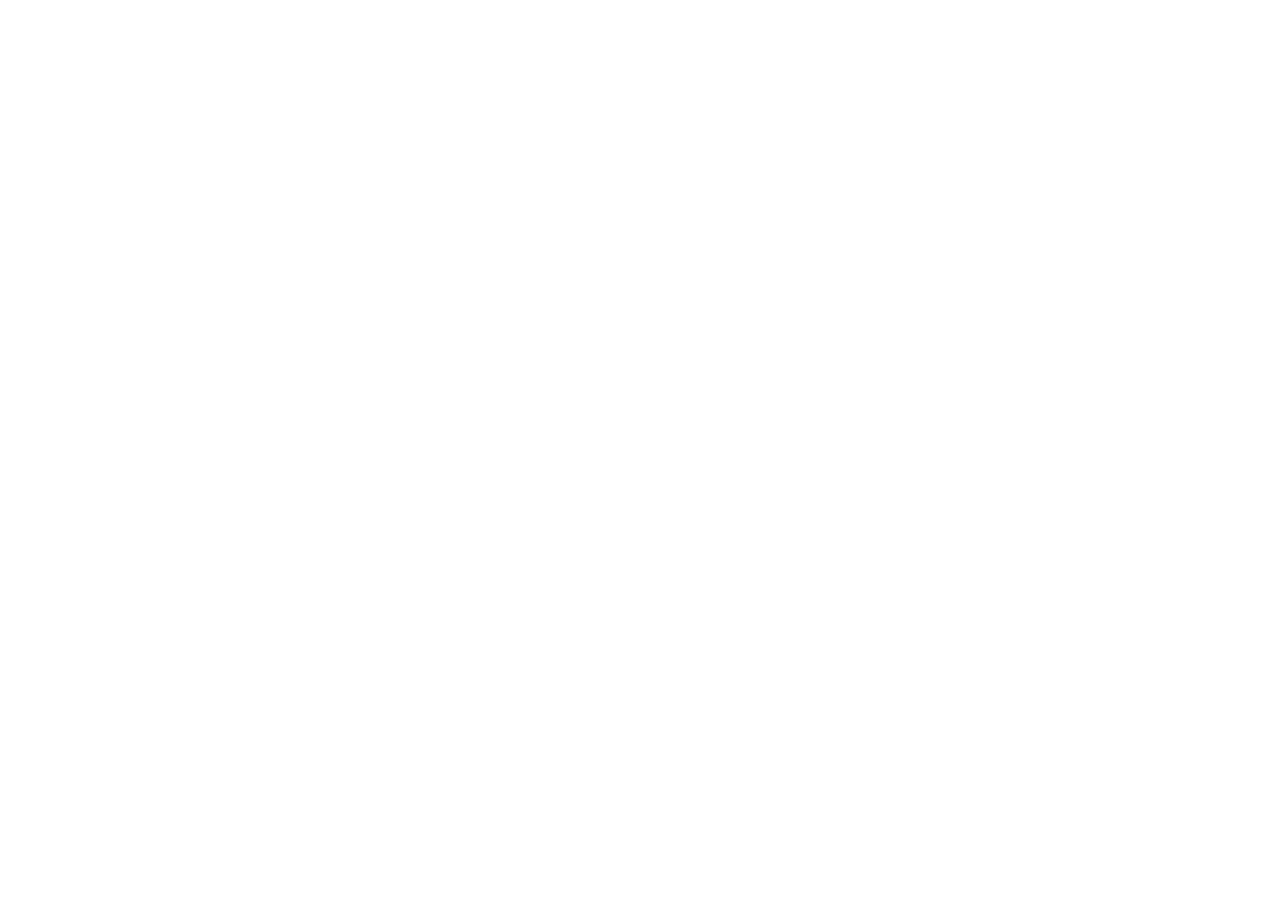
==== positiveweb.html @ a299c7e7 "some new" ====
<!DOCTYPE html>
<html lang="en">
<head>
    <meta charset="UTF-8">
    <meta http-equiv="X-UA-Compatible" content="IE=edge">
    <meta name="viewport" content="width=device-width, initial-scale=1.0">
    <title>Positive Web</title>
    <link rel="stylesheet" href="./styles.css">
</head>
<body>
    
</body>
</html>
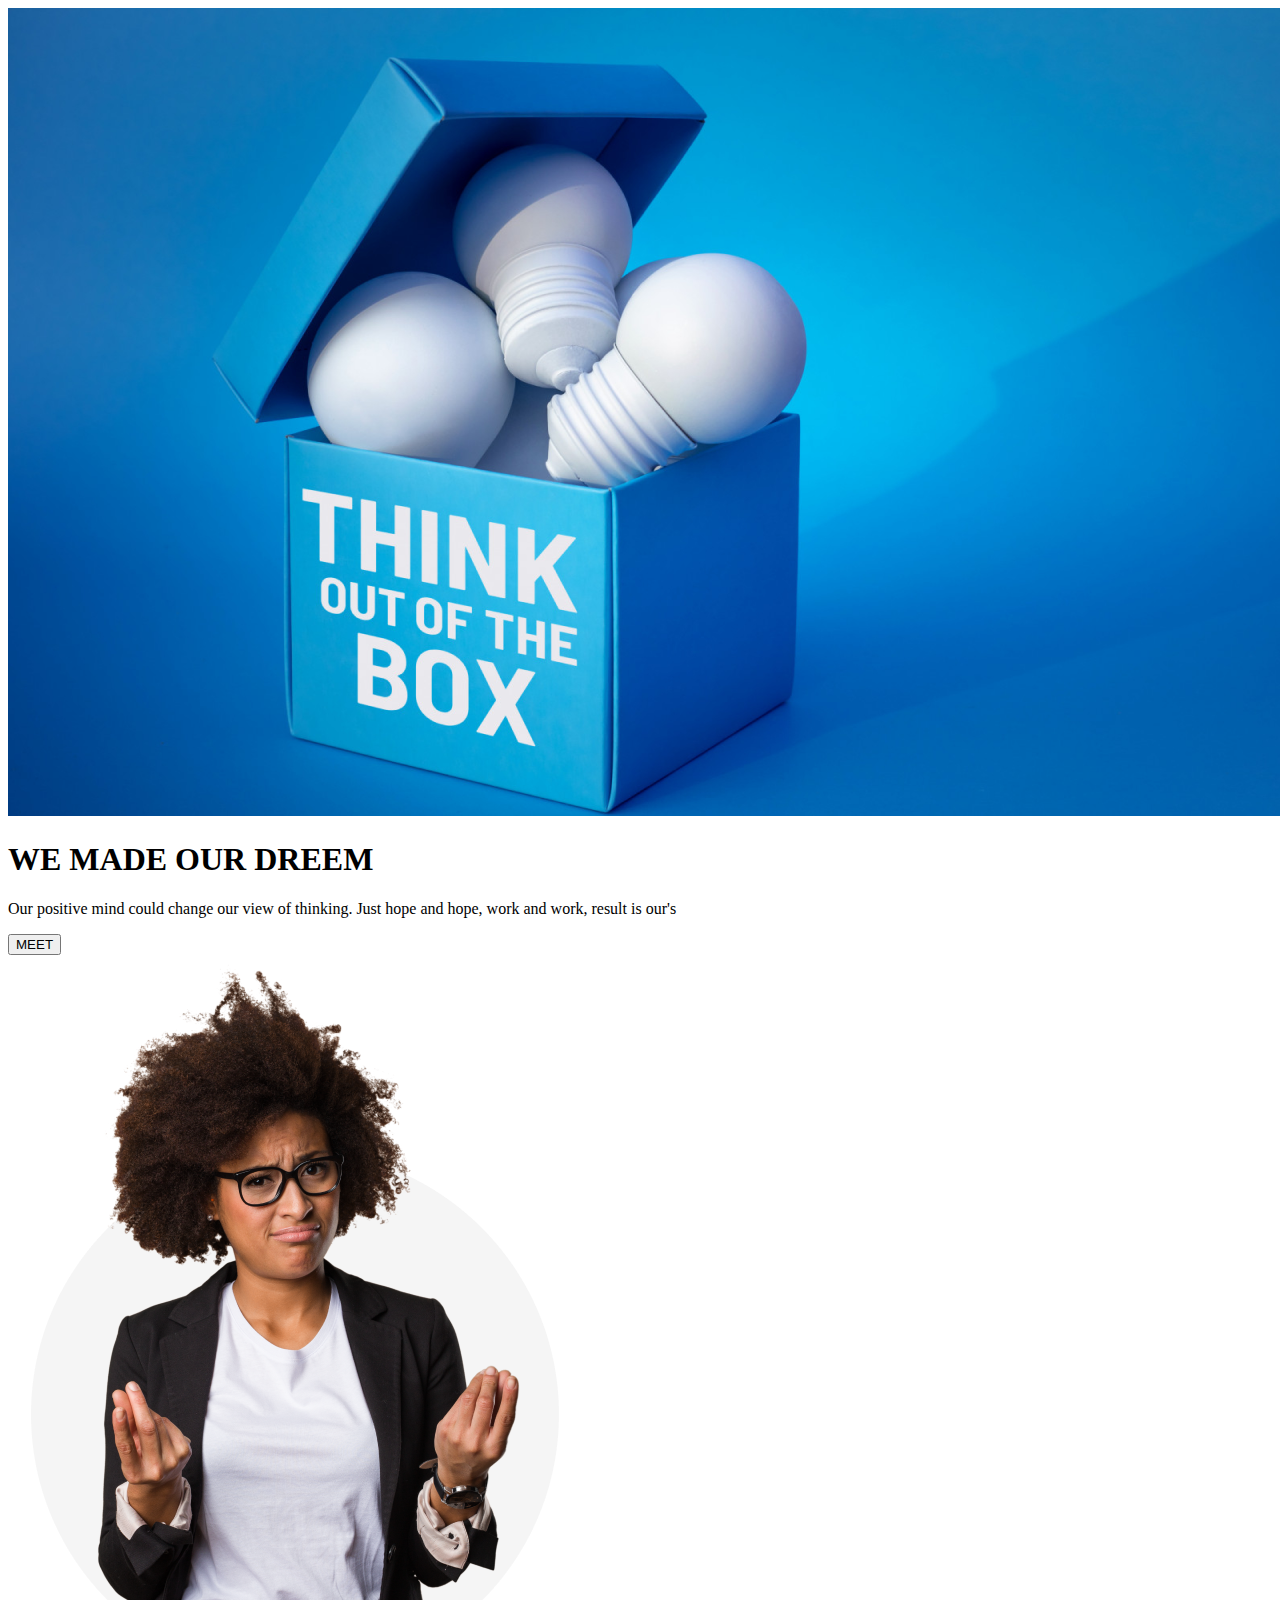
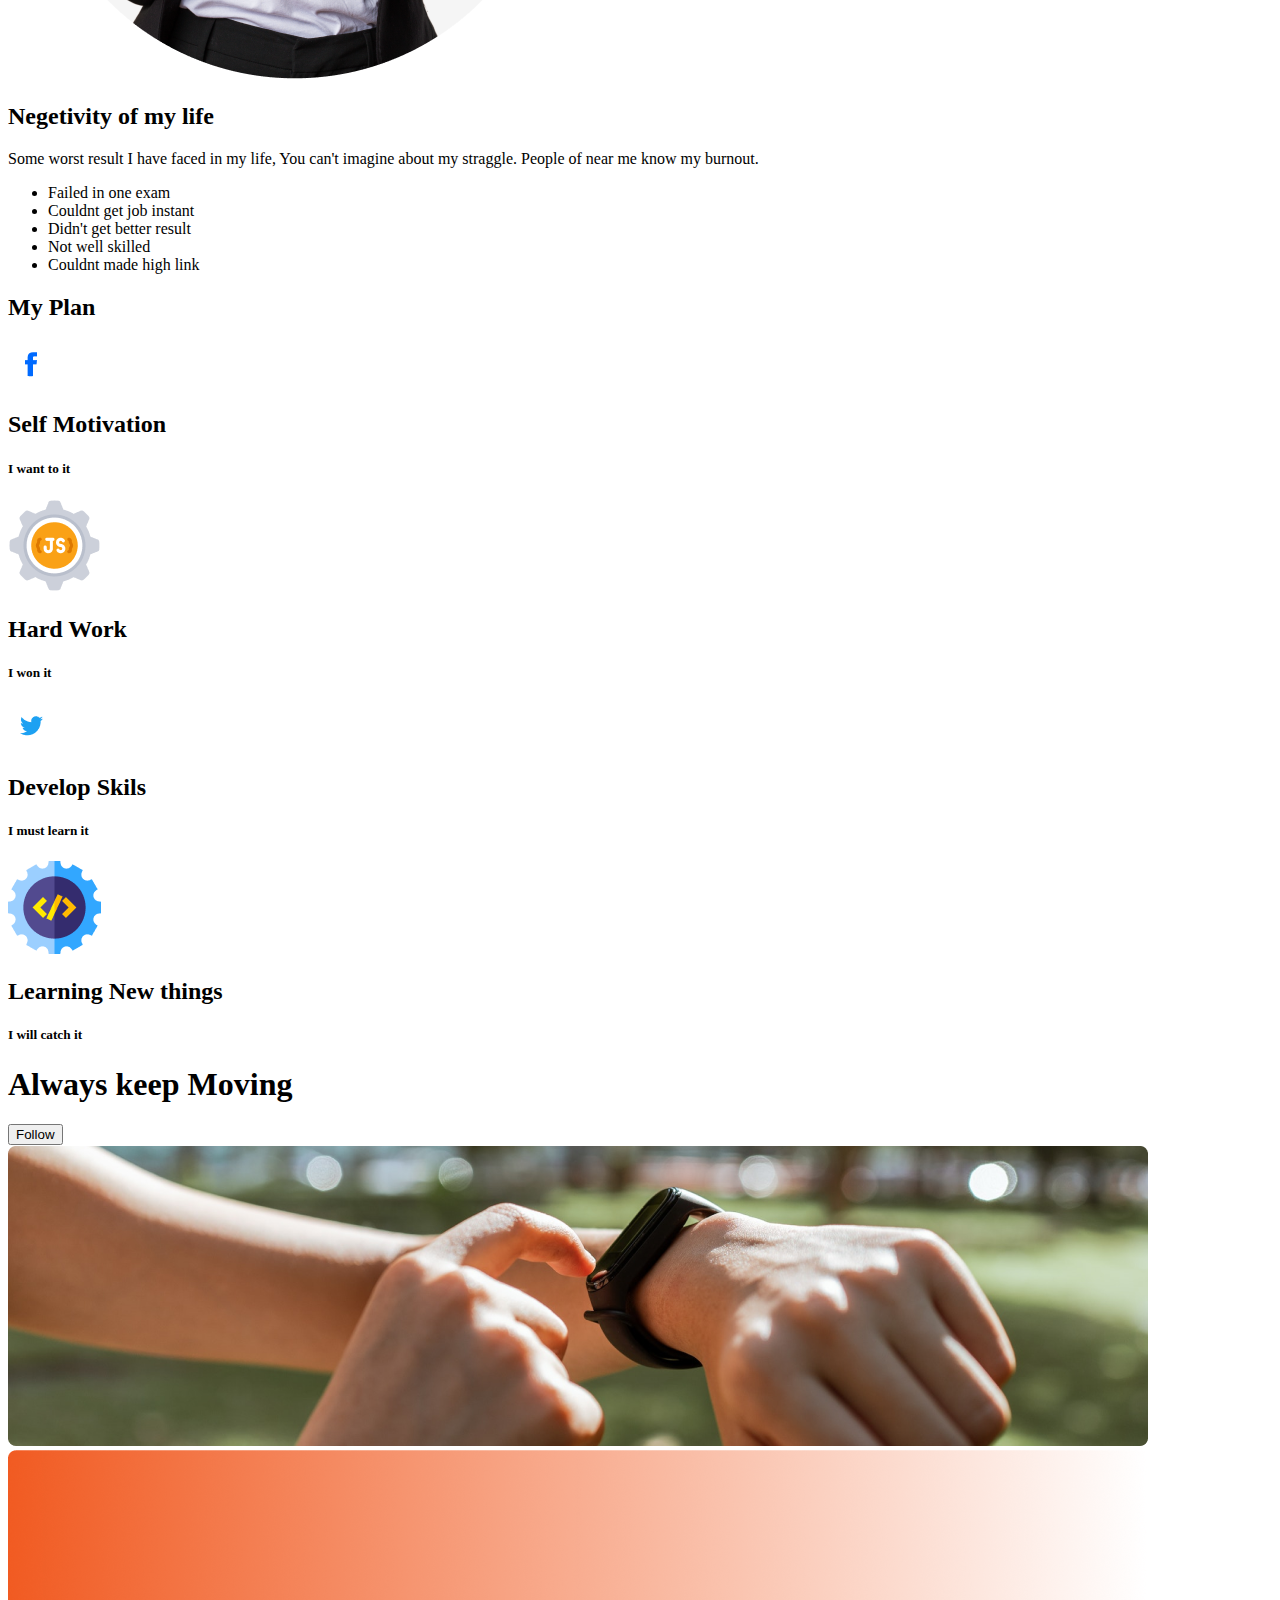
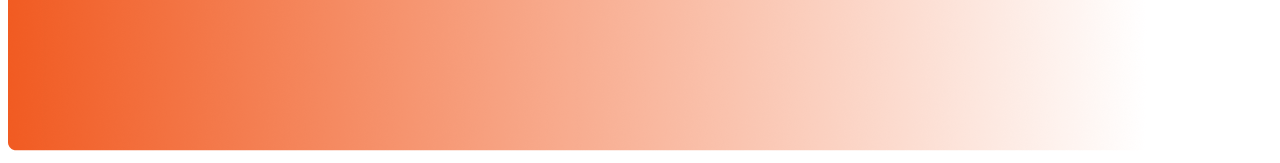
==== commit 3d774c45: "add data" ====
--- a/positiveweb.html
+++ b/positiveweb.html
@@ -8,6 +8,68 @@
     <link rel="stylesheet" href="./styles.css">
 </head>
 <body>
+    <header>
+        <section>
+            <div>
+                <img class="background-image" src="/images/banner/banner3.png" alt="">
+                <h1 class="firts-line">WE MADE OUR DREEM</h1>
+                <p class="first-dis">Our positive mind could change our view of thinking. Just hope and hope, work and work, result is our's</p>
+                <button class="opening-button">MEET</button>
+            </div>
+            
+                </section>
+    </header>
+  
+<section>
+    <div>
+        <img src="/images/person.png" alt="">
+        <h2 class="second-line">Negetivity of my life</h2>
+        <p class="second-dis">Some worst result I have faced in my life, You can't imagine about my straggle. People of near me know my burnout.</p>
+        <ul>
+            <li>Failed in one exam</li>
+            <li>Couldnt get job instant</li>
+            <li>Didn't get better result</li>
+            <li>Not well skilled</li>
+            <li>Couldnt made high link</li>
+        </ul>
+    </div>
+</section>
+<section class="middle">
+    <div >
+        <div>
+            <h2>My Plan</h2>
+        </div>
+        <div>
+            <img src="/images/icons/fb.png" alt="">
+            <h2>Self Motivation</h2>
+            <h5>I want to it</h5>
+        </div>
+        <div>
+            <img src="/images/icons/js.png" alt="">
+            <h2>Hard Work</h2>
+            <h5>I won it</h5>
+        </div>
+        <div>
+            <img src="/images/icons/twitter.png" alt="">
+            <h2>Develop Skils</h2>
+            <h5>I must learn it</h5>
+        </div>
+        <div>
+            <img src="/images/icons/web.png" alt="">
+            <h2>Learning New things</h2>
+            <h5>I will catch it</h5>
+            </div>
+        </div>
+   
+</section>
+<section>
+    <h1>Always keep Moving</h1>
+    <button>Follow</button>
+    <div>
+        <img  src="/images/watch.png" alt="">
+        <img src="/images/gradient2.png" alt="">
+    </div>
     
+</section>
 </body>
 </html>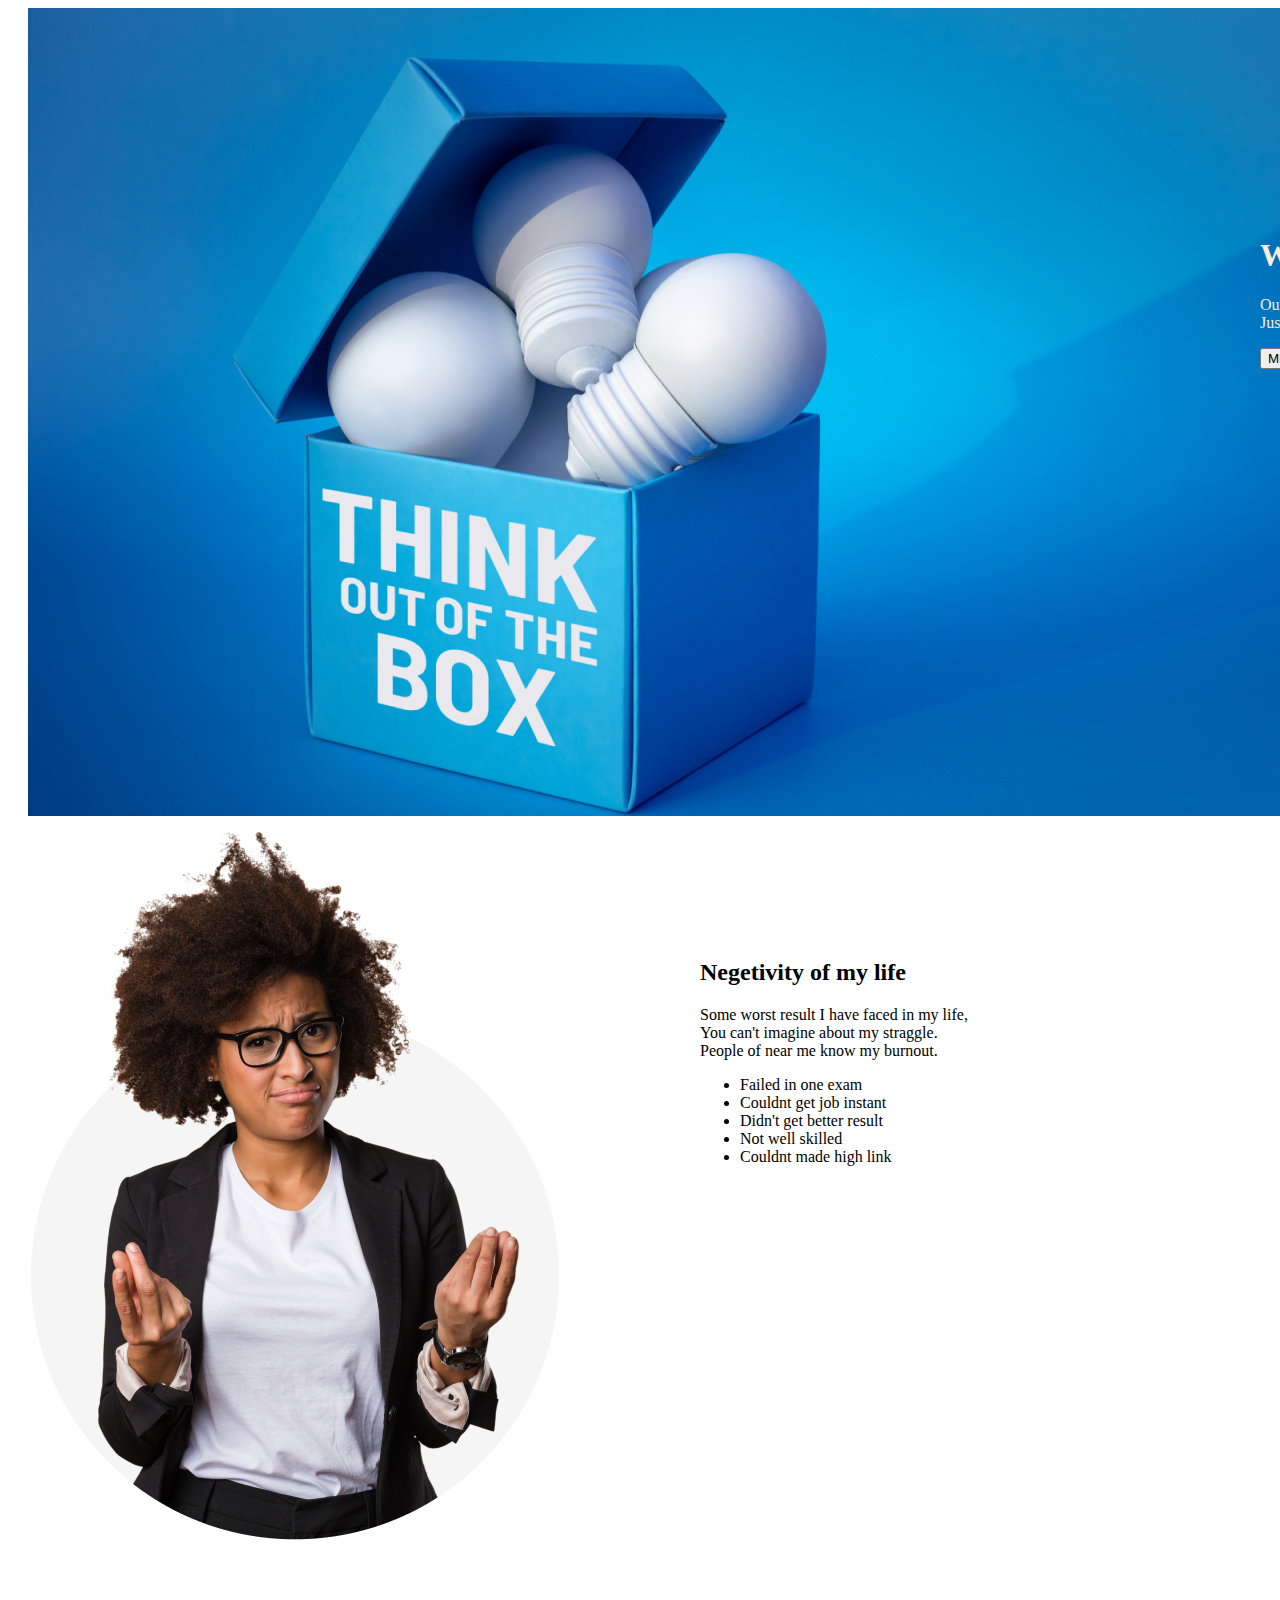
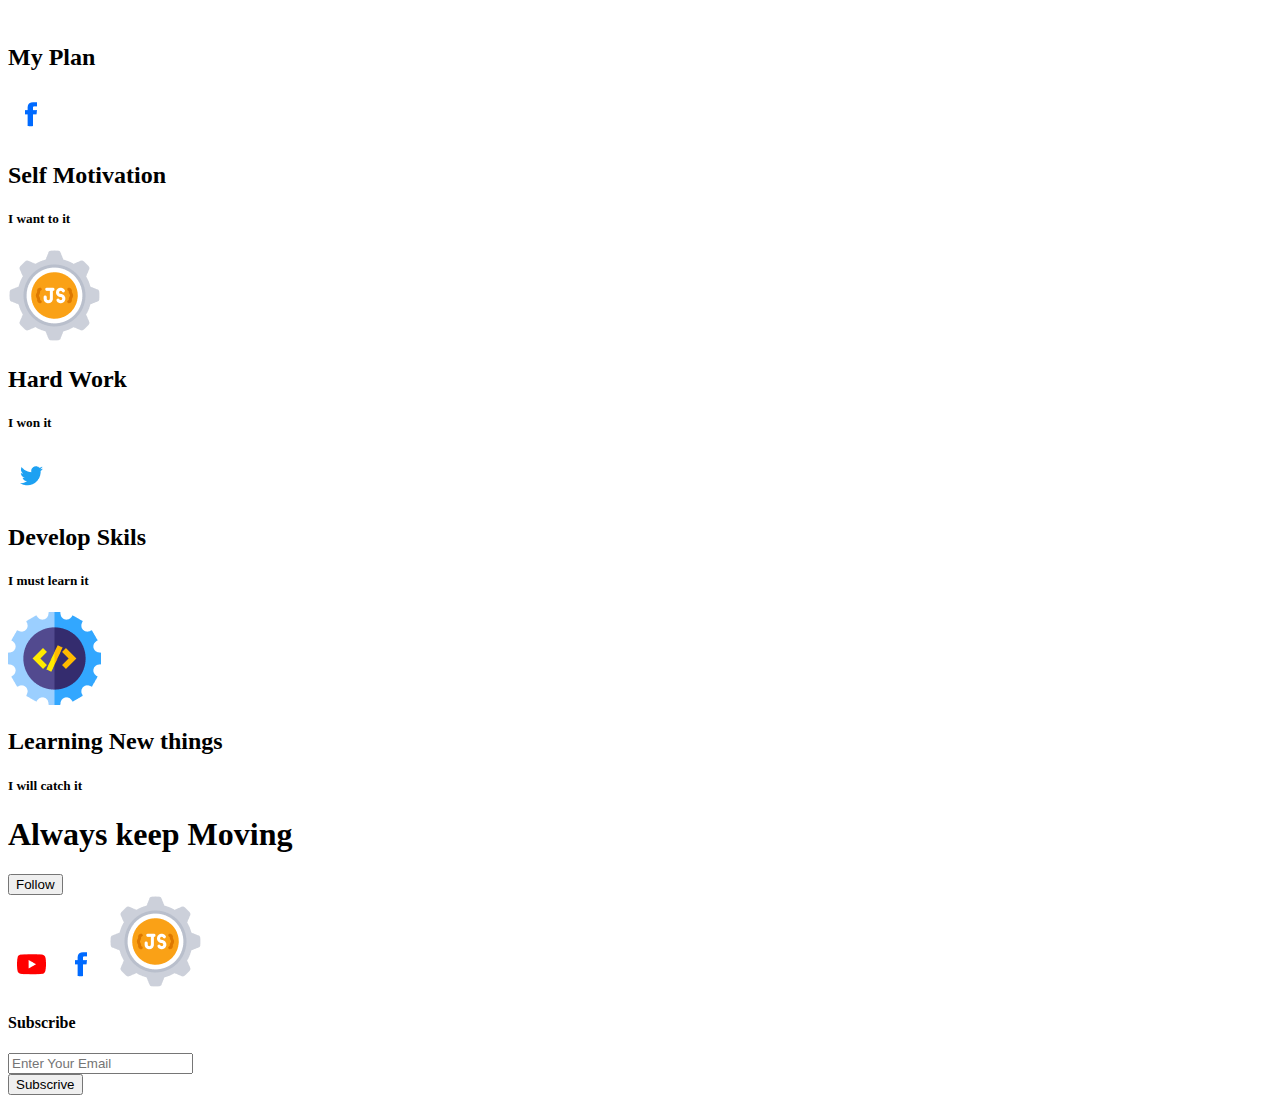
==== commit 24078d85: "image edited" ====
--- a/positiveweb.html
+++ b/positiveweb.html
@@ -1,5 +1,6 @@
 <!DOCTYPE html>
 <html lang="en">
+
 <head>
     <meta charset="UTF-8">
     <meta http-equiv="X-UA-Compatible" content="IE=edge">
@@ -7,69 +8,94 @@
     <title>Positive Web</title>
     <link rel="stylesheet" href="./styles.css">
 </head>
+
 <body>
     <header>
         <section>
+            
+            </d>
+                <div class="first-content"><h1 class="firts-line">WE MADE OUR DREEM</h1>
+                    <p class="first-dis">Our positive mind could change our view of thinking.<br> Just hope and hope, work and
+                        work, result is our's</p>
+                    <button class="opening-button">MEET</button></div>
+                    <div class="b-image">
+                        <img  src="/images/banner/banner3.png" alt="">
+                
+            </div>
+
+        </section>
+    </header>
+
+    <section><div class="second-image"><img src="/images/person.png" alt=""></div>
+        <div class="mid-content">
+            
+            <h2>Negetivity of my life</h2>
+            <p class="second-dis">Some worst result I have faced in my life,<br> You can't imagine about my straggle. <br>People
+                of near me know my burnout.</p>
+                
+            
+            <ul>
+                <li>Failed in one exam</li>
+                <li>Couldnt get job instant</li>
+                <li>Didn't get better result</li>
+                <li>Not well skilled</li>
+                <li>Couldnt made high link</li>
+            </ul>
+          
+        </div>
+    </section>
+    <section class="middle">
+        <div>
             <div>
-                <img class="background-image" src="/images/banner/banner3.png" alt="">
-                <h1 class="firts-line">WE MADE OUR DREEM</h1>
-                <p class="first-dis">Our positive mind could change our view of thinking. Just hope and hope, work and work, result is our's</p>
-                <button class="opening-button">MEET</button>
+                <h2>My Plan</h2>
             </div>
-            
-                </section>
-    </header>
-  
-<section>
-    <div>
-        <img src="/images/person.png" alt="">
-        <h2 class="second-line">Negetivity of my life</h2>
-        <p class="second-dis">Some worst result I have faced in my life, You can't imagine about my straggle. People of near me know my burnout.</p>
-        <ul>
-            <li>Failed in one exam</li>
-            <li>Couldnt get job instant</li>
-            <li>Didn't get better result</li>
-            <li>Not well skilled</li>
-            <li>Couldnt made high link</li>
-        </ul>
-    </div>
-</section>
-<section class="middle">
-    <div >
+            <div>
+                <img src="/images/icons/fb.png" alt="">
+                <h2>Self Motivation</h2>
+                <h5>I want to it</h5>
+            </div>
+            <div>
+                <img src="/images/icons/js.png" alt="">
+                <h2>Hard Work</h2>
+                <h5>I won it</h5>
+            </div>
+            <div>
+                <img src="/images/icons/twitter.png" alt="">
+                <h2>Develop Skils</h2>
+                <h5>I must learn it</h5>
+            </div>
+            <div>
+                <img src="/images/icons/web.png" alt="">
+                <h2>Learning New things</h2>
+                <h5>I will catch it</h5>
+            </div>
+        </div>
+
+    </section>
+    <section>
+        <h1>Always keep Moving</h1>
+        <button>Follow</button>
         <div>
-            <h2>My Plan</h2>
+            <img src="/images/icons/youtube.png" alt="">
+            <img src="/images/icons/fb.png" alt=">
+        </div>
+
+    </section>
+    <footer>
+        <section>
+        <div>
+            <h3>ADDRESS</h3>
+            <p>3rd floor, sk mujib road, chattogram, Bangladesh.</p>
+            <img src=" /images/icons/youtube.png" alt="">
+            <img src="/images/icons/js.png" alt="">
         </div>
         <div>
-            <img src="/images/icons/fb.png" alt="">
-            <h2>Self Motivation</h2>
-            <h5>I want to it</h5>
+            <h4>Subscribe</h4>
+            <input type="email" placeholder="Enter Your Email"><br>
+            <button> Subscrive</button>
         </div>
-        <div>
-            <img src="/images/icons/js.png" alt="">
-            <h2>Hard Work</h2>
-            <h5>I won it</h5>
-        </div>
-        <div>
-            <img src="/images/icons/twitter.png" alt="">
-            <h2>Develop Skils</h2>
-            <h5>I must learn it</h5>
-        </div>
-        <div>
-            <img src="/images/icons/web.png" alt="">
-            <h2>Learning New things</h2>
-            <h5>I will catch it</h5>
-            </div>
-        </div>
-   
-</section>
-<section>
-    <h1>Always keep Moving</h1>
-    <button>Follow</button>
-    <div>
-        <img  src="/images/watch.png" alt="">
-        <img src="/images/gradient2.png" alt="">
-    </div>
-    
-</section>
+    </section>
+    </footer>
 </body>
+
 </html>--- a/styles.css
+++ b/styles.css
@@ -0,0 +1,37 @@
+.b-image{
+
+width: 1600px;
+height: 808px;
+left: 50px;
+top: 0;
+right: 0;
+margin-left: 20px;
+margin-right: 20px;
+justify-items: center;
+
+}
+.first-content{
+    position: absolute;
+    width: 525px;
+    height: 228px;
+    left: 1260px;
+    top: 216px;
+    color: antiquewhite;
+;
+}
+.mid-content{
+    position: absolute;
+    width: 1072px;
+    height: 723.3px;
+    left: 700px;
+    top: 939px;
+}
+.second-image{
+    width: 1600px;
+    height: 808px;
+    left: 50px;
+    top: 0;
+    right: 0;
+    margin-left: 0px;
+    margin-right: 20px;
+
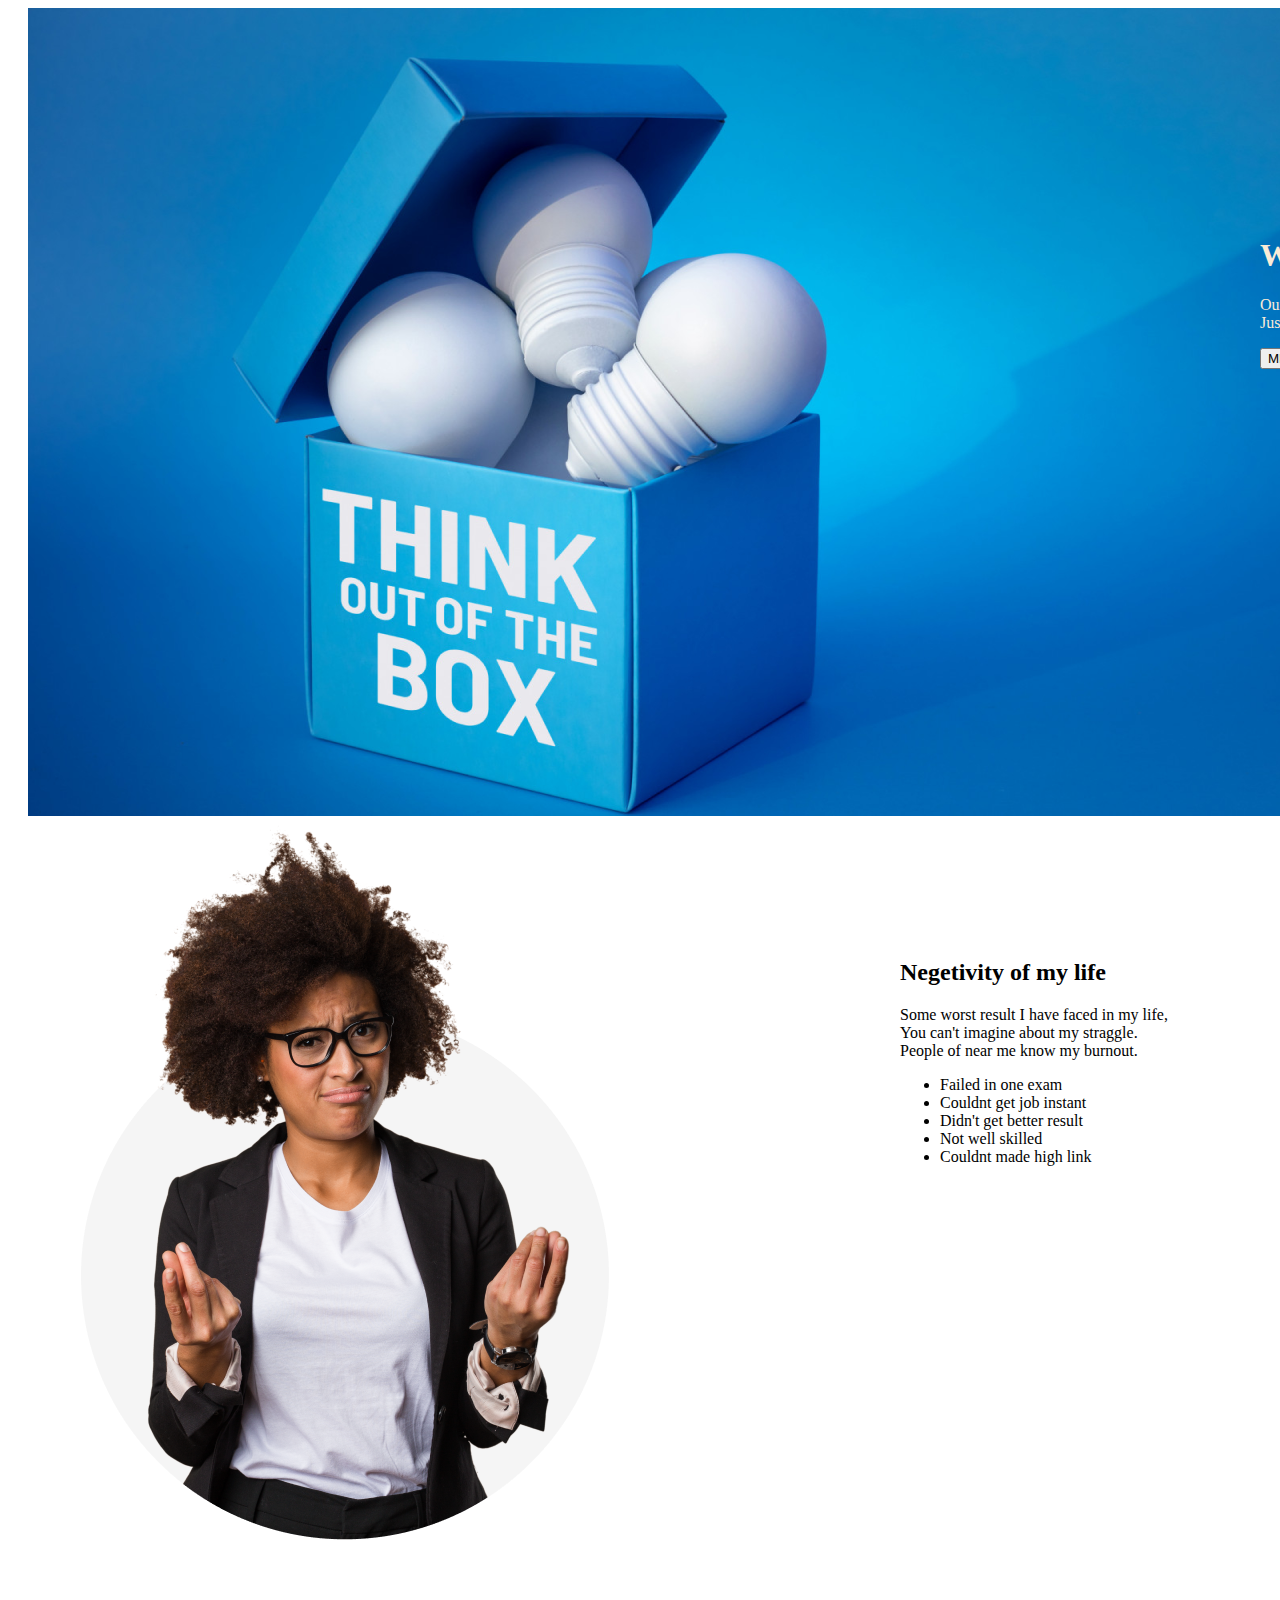
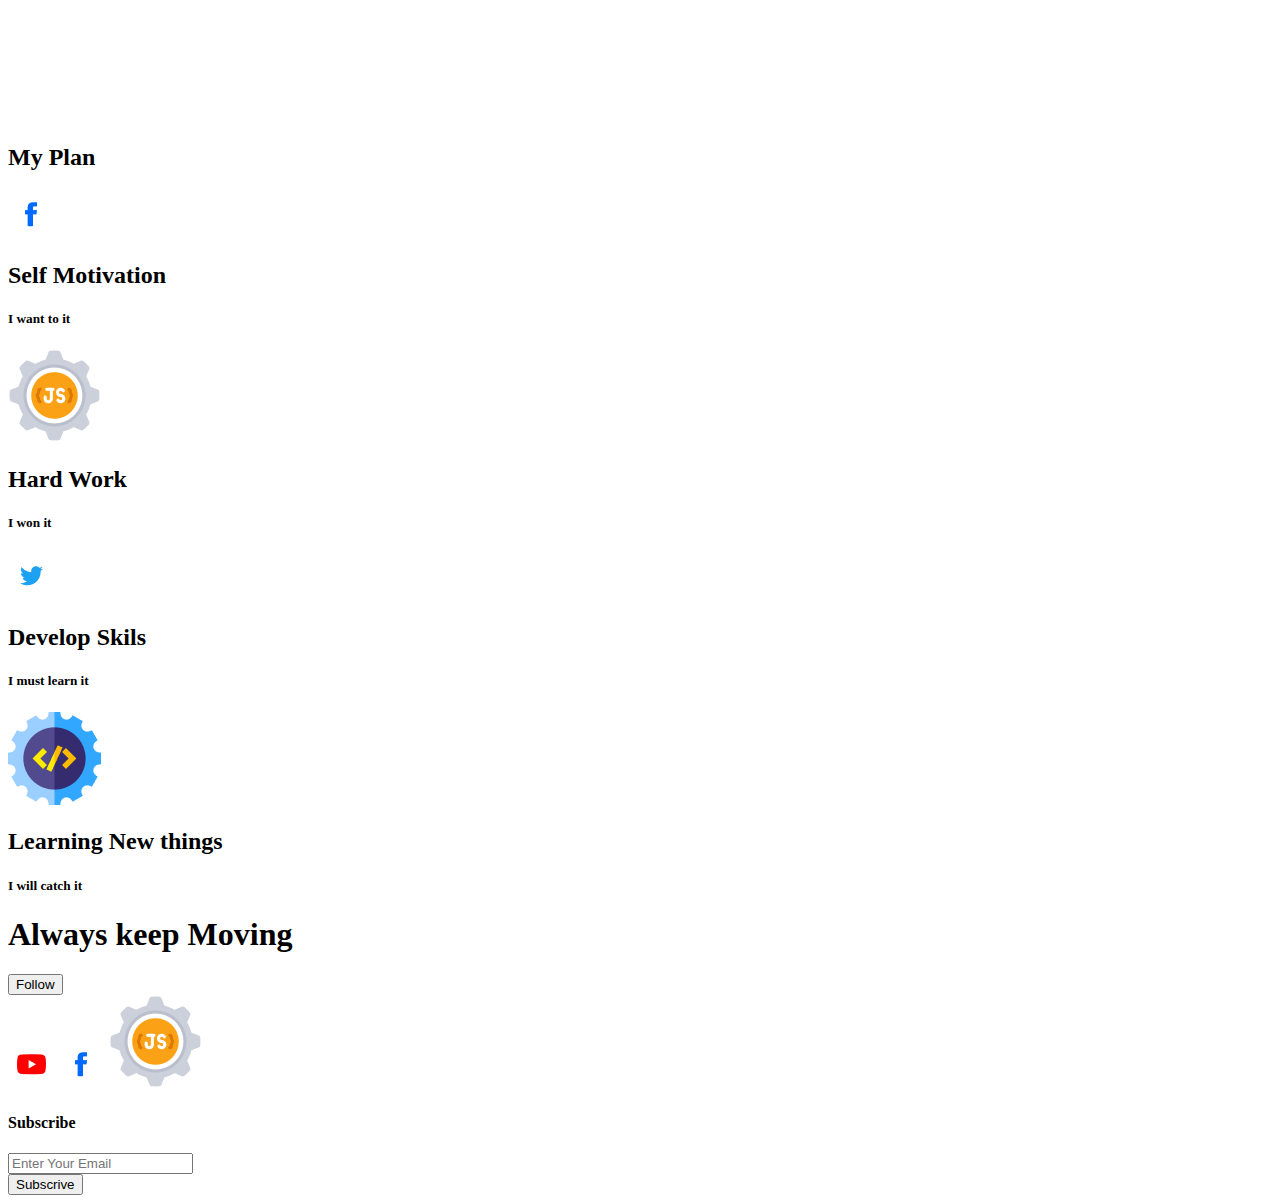
==== commit 602c7d23: "some edit" ====
--- a/positiveweb.html
+++ b/positiveweb.html
@@ -26,7 +26,8 @@
         </section>
     </header>
 
-    <section><div class="second-image"><img src="/images/person.png" alt=""></div>
+    <section class="mid-area">
+        <div class="second-image"><img src="/images/person.png" alt=""></div>
         <div class="mid-content">
             
             <h2>Negetivity of my life</h2>
--- a/styles.css
+++ b/styles.css
@@ -21,17 +21,29 @@
 }
 .mid-content{
     position: absolute;
-    width: 1072px;
+    width: 1000px;
     height: 723.3px;
-    left: 700px;
+    left: 900px;
     top: 939px;
 }
 .second-image{
-    width: 1600px;
-    height: 808px;
+    width: 100px;
+    height: 908px;
     left: 50px;
     top: 0;
-    right: 0;
-    margin-left: 0px;
+    right: 20px;
+    margin-left: 50px;
     margin-right: 20px;
-
+   
+ul{
+    list-style: none;
+}
+.middle{
+    display: flex;
+}
+.mid-area{
+    width: 1072px;
+    height: 723.3px;
+    top: 939px;
+    left: 206px;
+}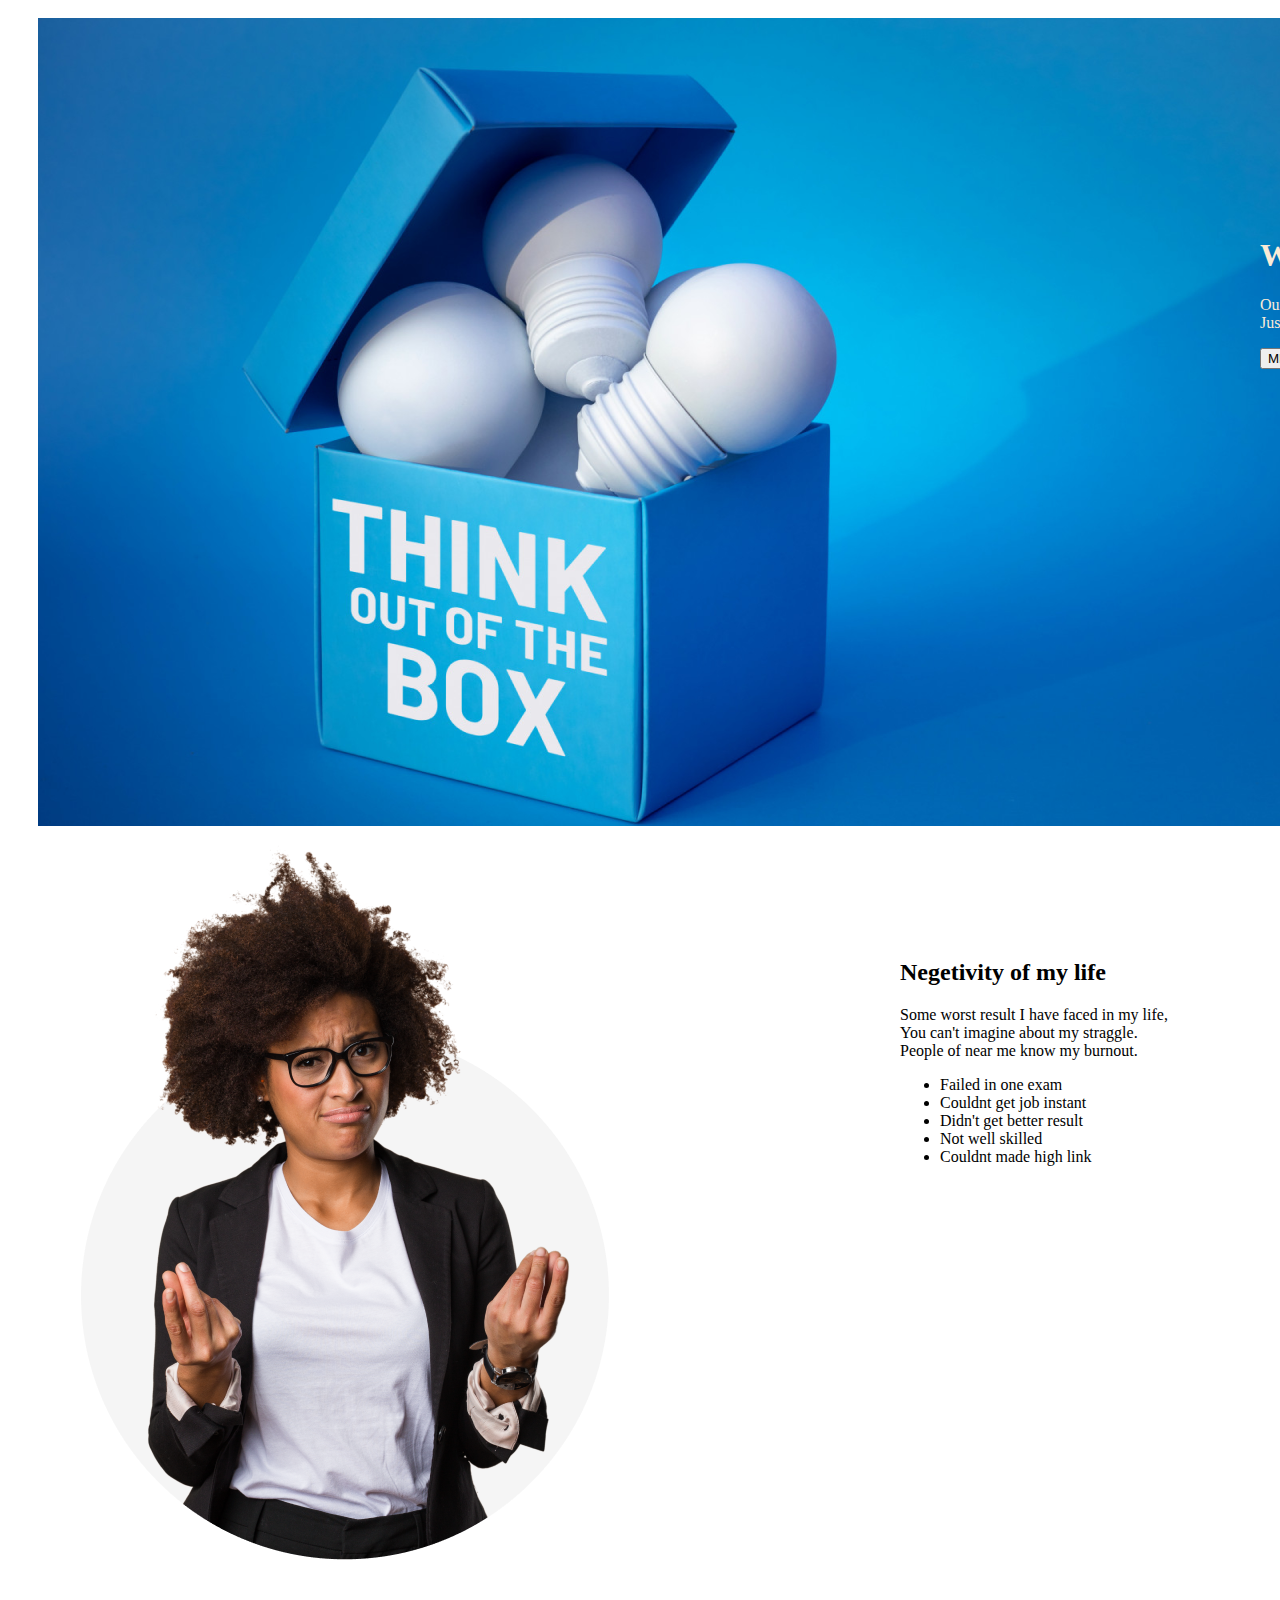
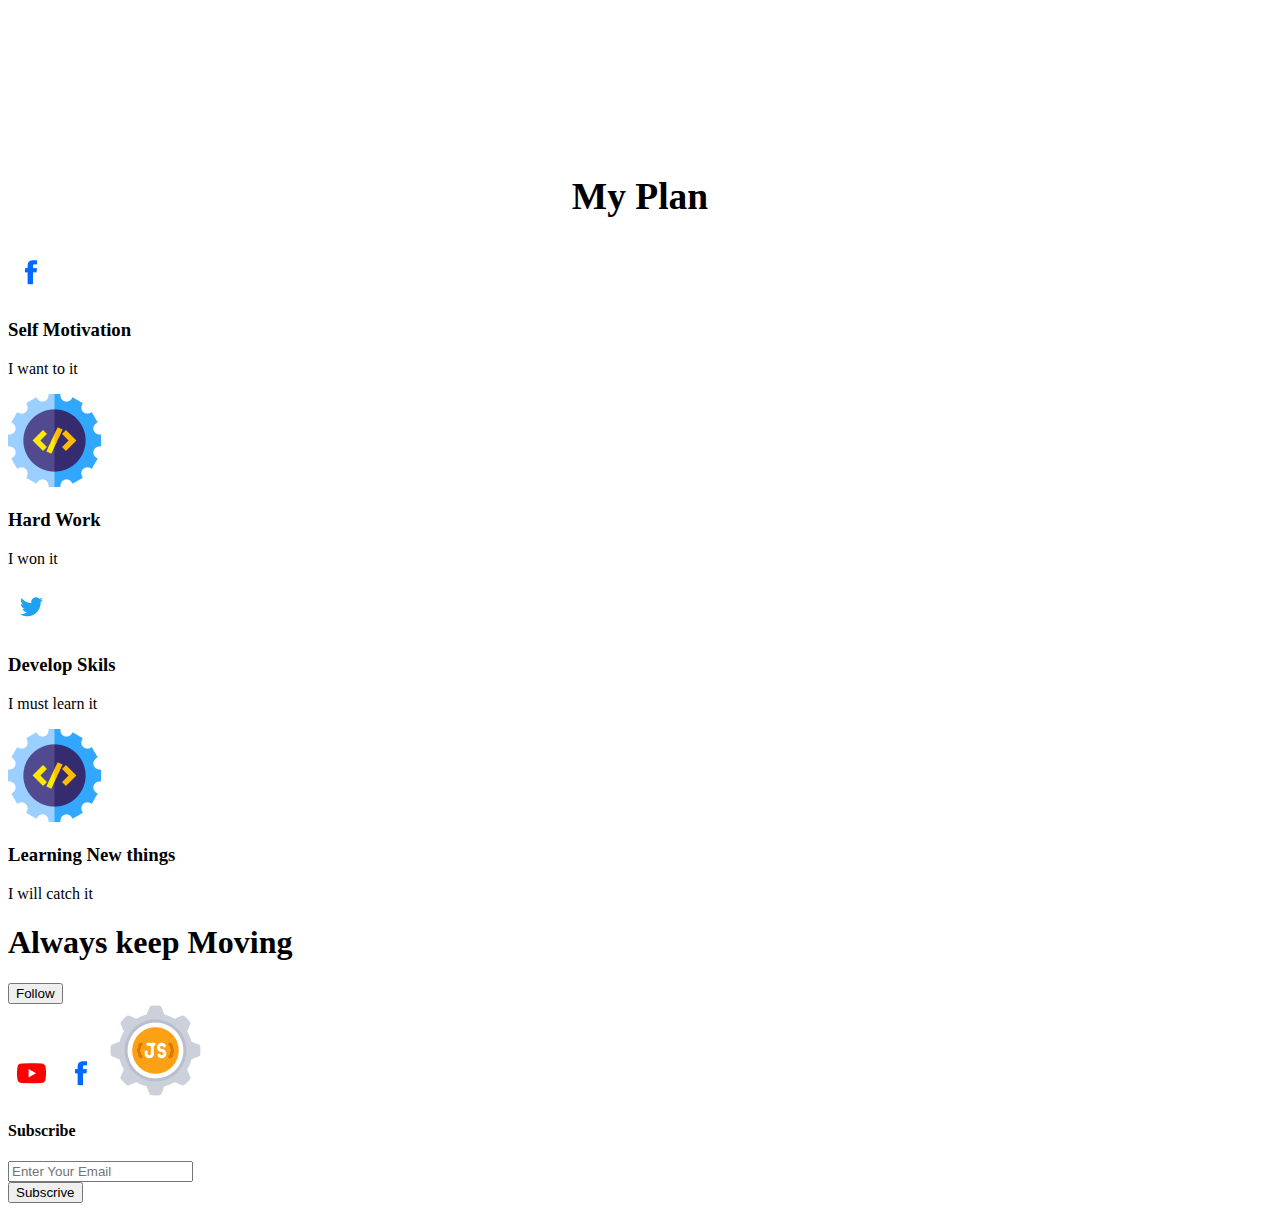
==== commit 09e91508: "some edit" ====
--- a/positiveweb.html
+++ b/positiveweb.html
@@ -11,91 +11,98 @@
 
 <body>
     <header>
-        <section>
-            
-            </d>
-                <div class="first-content"><h1 class="firts-line">WE MADE OUR DREEM</h1>
-                    <p class="first-dis">Our positive mind could change our view of thinking.<br> Just hope and hope, work and
-                        work, result is our's</p>
-                    <button class="opening-button">MEET</button></div>
-                    <div class="b-image">
-                        <img  src="/images/banner/banner3.png" alt="">
-                
+
+
+        <div class="first-content">
+            <h1 class="firts-line">WE MADE OUR DREEM</h1>
+            <p class="first-dis">Our positive mind could change our view of thinking.<br> Just hope and hope, work and
+                work, result is our's</p>
+            <button class="opening-button">MEET</button>
+        </div>
+        <div class="b-image">
+            <img src="/images/banner/banner3.png" alt="">
+
+        </div>
+
+
+    </header>
+
+    <div class="second-image"><img src="/images/person.png" alt=""></div>
+    <div class="mid-content">
+
+        <h2>Negetivity of my life</h2>
+        <p class="second-dis">Some worst result I have faced in my life,<br> You can't imagine about my straggle.
+            <br>People
+            of near me know my burnout.</p>
+
+
+        <ul>
+            <li>Failed in one exam</li>
+            <li>Couldnt get job instant</li>
+            <li>Didn't get better result</li>
+            <li>Not well skilled</li>
+            <li>Couldnt made high link</li>
+        </ul>
+
+    </div>
+
+
+    <div>
+        <div class="plan-text">
+            <h2>My Plan</h2>
+        </div>
+        <div>
+            <div class="plan-info"><img src="/images/icons/fb.png" alt="">
+                <h3 class="plan-title">Self Motivation</h3>
+                <p class="plan-discription">I want to it</p>
             </div>
 
-        </section>
-    </header>
 
-    <section class="mid-area">
-        <div class="second-image"><img src="/images/person.png" alt=""></div>
-        <div class="mid-content">
-            
-            <h2>Negetivity of my life</h2>
-            <p class="second-dis">Some worst result I have faced in my life,<br> You can't imagine about my straggle. <br>People
-                of near me know my burnout.</p>
-                
-            
-            <ul>
-                <li>Failed in one exam</li>
-                <li>Couldnt get job instant</li>
-                <li>Didn't get better result</li>
-                <li>Not well skilled</li>
-                <li>Couldnt made high link</li>
-            </ul>
-          
+            <div class="plan-info"><img src="/images/icons/web.png" alt="">
+                <h3 class="plan-title">Hard Work</h3>
+                <p class="plan-discription">I won it</p>
+            </div>
+
+
+            <div class="plan-info"><img src="/images/icons/twitter.png" alt="">
+                <h3 class="plan-title">Develop Skils</h3>
+                <p class="plan-discription">I must learn it</p>
+            </div>
+
+
+            <div class="plan-info"><img src="/images/icons/web.png" alt="">
+                <h3 class="plan-title">Learning New things</h3>
+                <p class="plan-discription">I will catch it</p>
+            </div>
+
+
         </div>
-    </section>
-    <section class="middle">
-        <div>
-            <div>
-                <h2>My Plan</h2>
-            </div>
-            <div>
-                <img src="/images/icons/fb.png" alt="">
-                <h2>Self Motivation</h2>
-                <h5>I want to it</h5>
-            </div>
-            <div>
-                <img src="/images/icons/js.png" alt="">
-                <h2>Hard Work</h2>
-                <h5>I won it</h5>
-            </div>
-            <div>
-                <img src="/images/icons/twitter.png" alt="">
-                <h2>Develop Skils</h2>
-                <h5>I must learn it</h5>
-            </div>
-            <div>
-                <img src="/images/icons/web.png" alt="">
-                <h2>Learning New things</h2>
-                <h5>I will catch it</h5>
-            </div>
+    </div>
+
+
+
+    <h1>Always keep Moving</h1>
+    <button class="follow-btn">Follow</button>
+    <div>
+        <img src="/images/icons/youtube.png" alt="">
+        <img src="/images/icons/fb.png" alt=">
         </div>
 
-    </section>
-    <section>
-        <h1>Always keep Moving</h1>
-        <button>Follow</button>
-        <div>
-            <img src="/images/icons/youtube.png" alt="">
-            <img src="/images/icons/fb.png" alt=">
-        </div>
-
-    </section>
+    
     <footer>
-        <section>
+        
         <div>
             <h3>ADDRESS</h3>
             <p>3rd floor, sk mujib road, chattogram, Bangladesh.</p>
             <img src=" /images/icons/youtube.png" alt="">
-            <img src="/images/icons/js.png" alt="">
-        </div>
-        <div>
-            <h4>Subscribe</h4>
-            <input type="email" placeholder="Enter Your Email"><br>
-            <button> Subscrive</button>
-        </div>
-    </section>
+        <img src="/images/icons/js.png" alt="">
+    </div>
+    <div>
+        <h4>Subscribe</h4>
+        <input type="email" placeholder="Enter Your Email"><br>
+        <button class="ending-button"> Subscrive</button>
+    </div>
+
     </footer>
 </body>
 
--- a/styles.css
+++ b/styles.css
@@ -1,32 +1,36 @@
-.b-image{
+.b-image {
 
-width: 1600px;
-height: 808px;
-left: 50px;
-top: 0;
-right: 0;
-margin-left: 20px;
-margin-right: 20px;
-justify-items: center;
+    width: 1600px;
+    height: 808px;
+    left: 50px;
+    top: 10px;
+    right: 0;
+    margin-left: 20px;
+    margin-right: 20px;
+    justify-items: center;
+    padding: 10px;
 
 }
-.first-content{
+
+.first-content {
     position: absolute;
     width: 525px;
     height: 228px;
     left: 1260px;
     top: 216px;
     color: antiquewhite;
-;
+    ;
 }
-.mid-content{
+
+.mid-content {
     position: absolute;
     width: 1000px;
     height: 723.3px;
     left: 900px;
     top: 939px;
 }
-.second-image{
+
+.second-image {
     width: 100px;
     height: 908px;
     left: 50px;
@@ -34,16 +38,8 @@
     right: 20px;
     margin-left: 50px;
     margin-right: 20px;
-   
-ul{
-    list-style: none;
 }
-.middle{
-    display: flex;
-}
-.mid-area{
-    width: 1072px;
-    height: 723.3px;
-    top: 939px;
-    left: 206px;
+.plan-text{
+    text-align: center;
+    font-size: 25px;
 }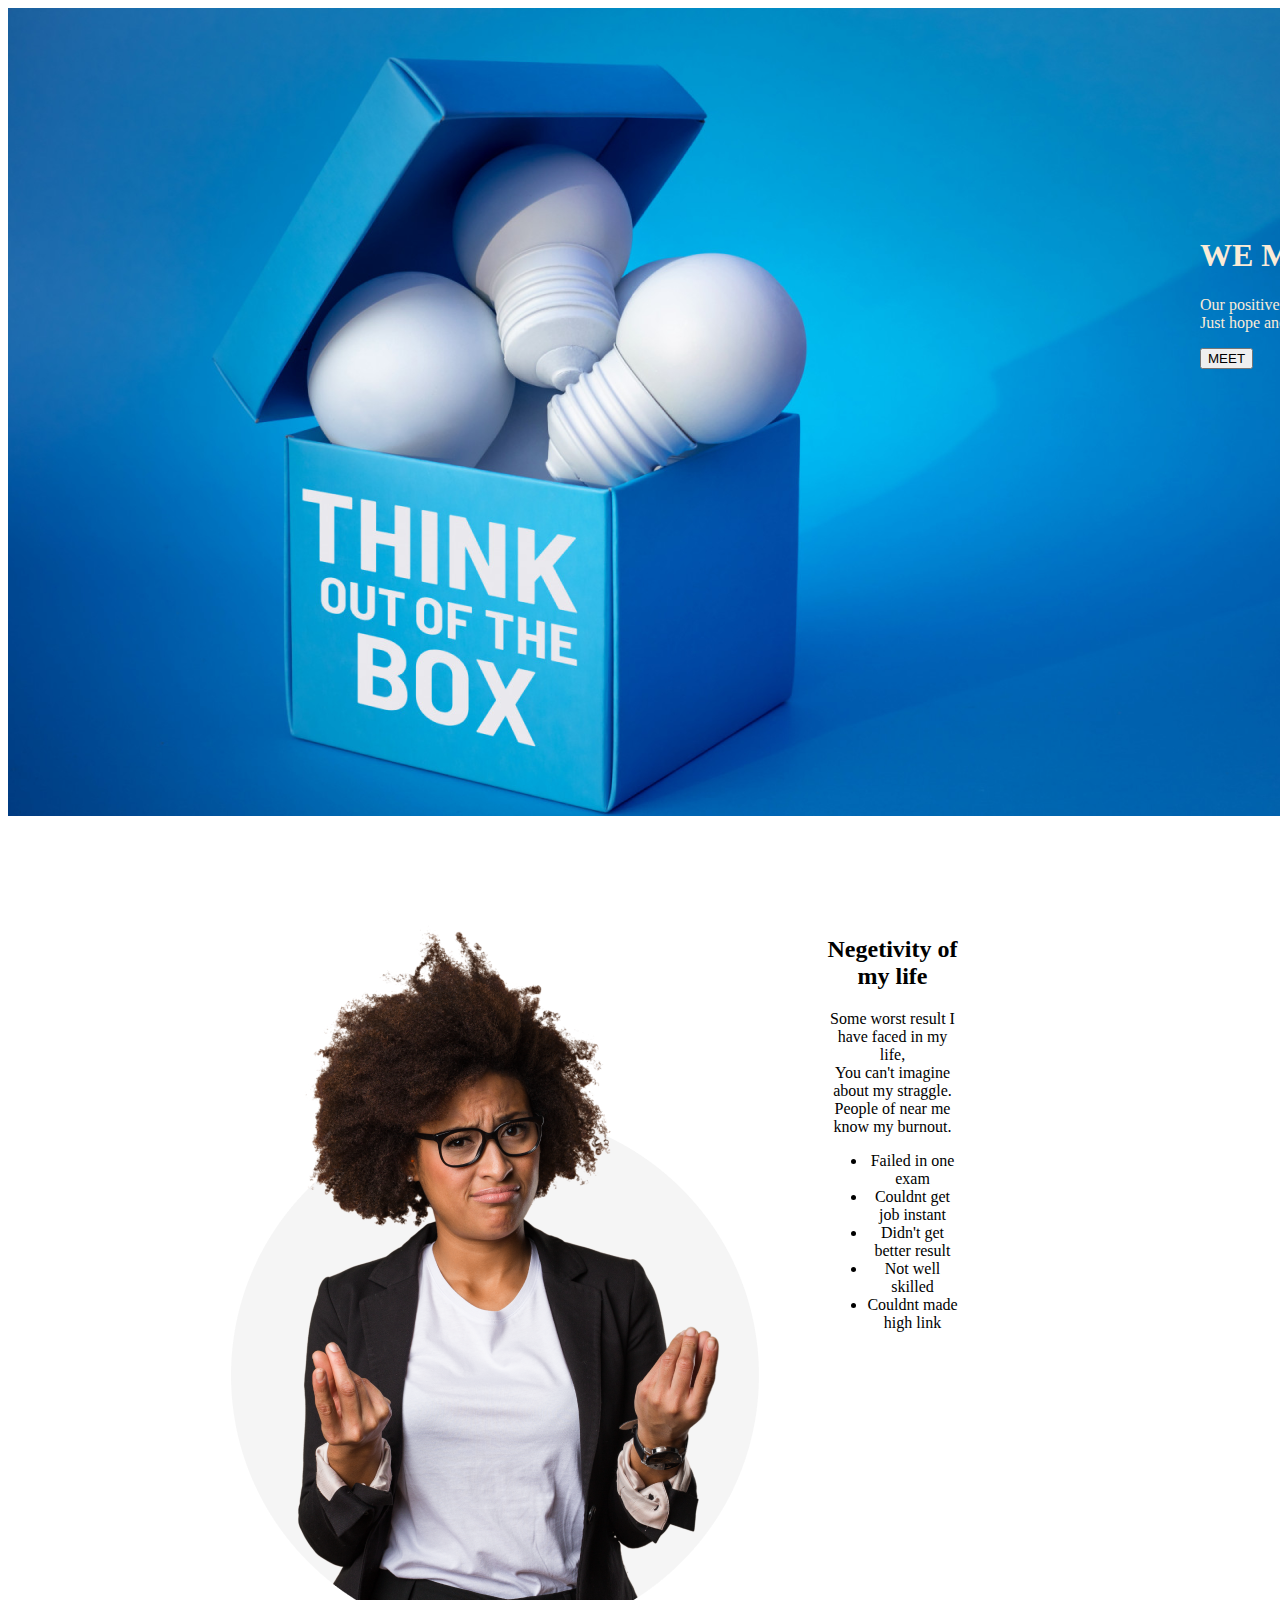
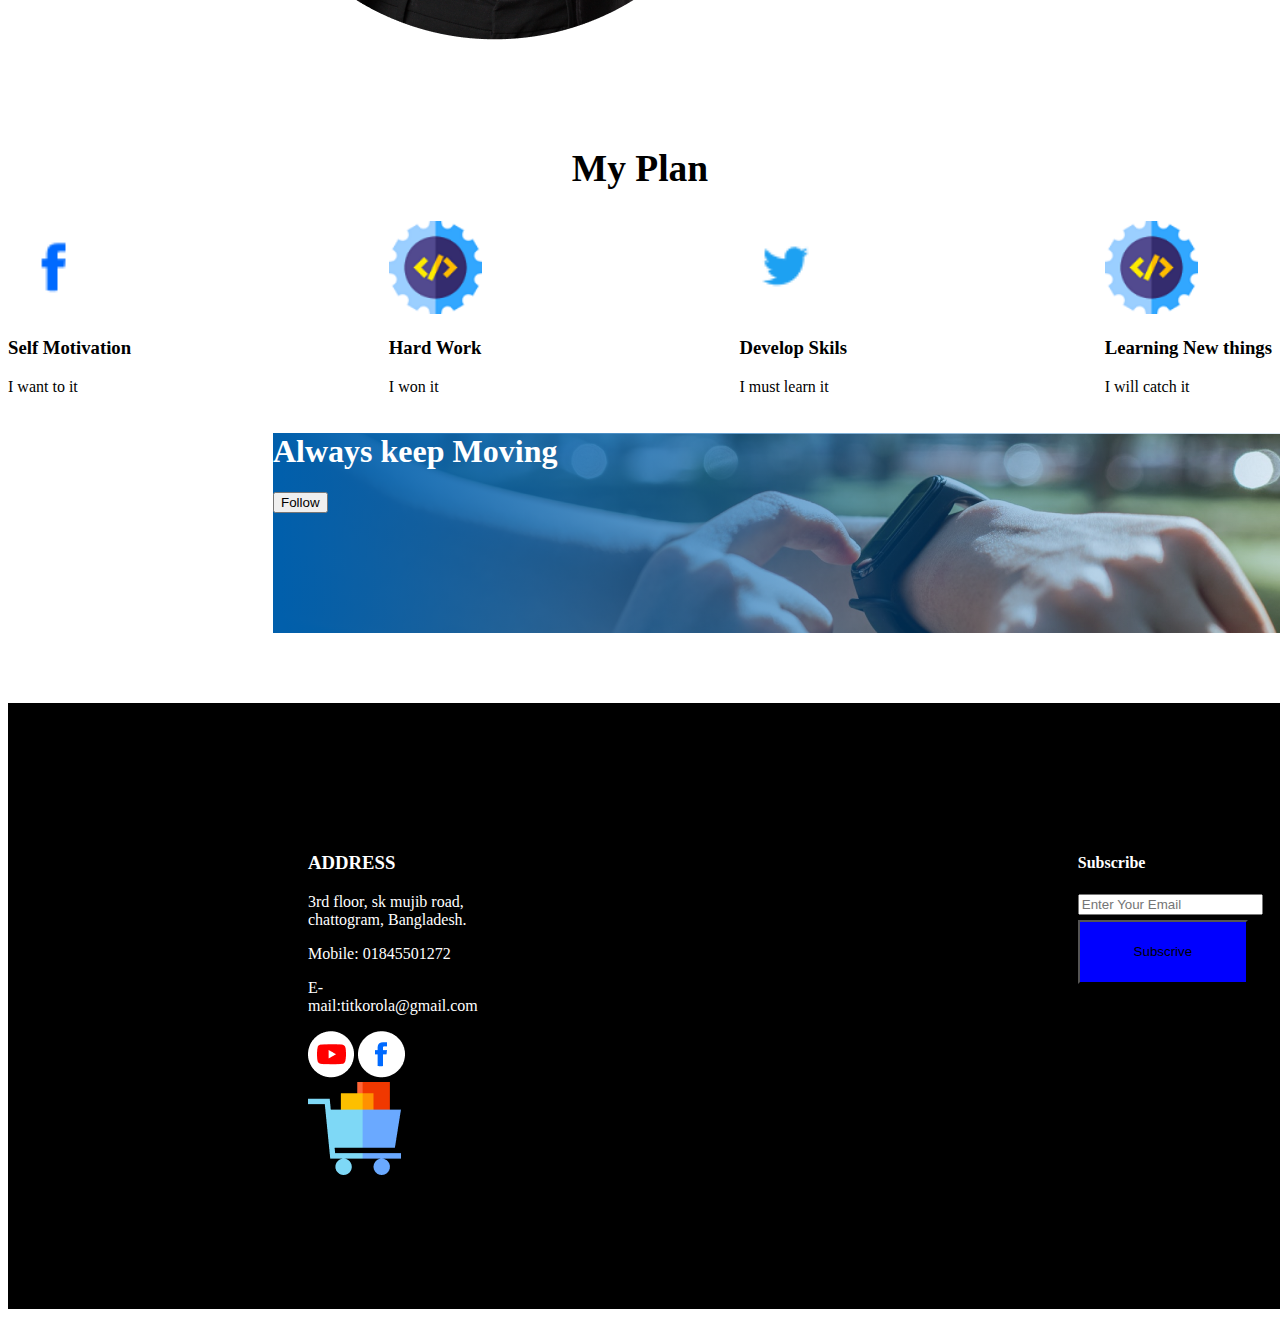
==== commit aaaf8dab: "add data" ====
--- a/positiveweb.html
+++ b/positiveweb.html
@@ -9,7 +9,7 @@
     <link rel="stylesheet" href="./styles.css">
 </head>
 
-<body>
+<body class="total-body">
     <header>
 
 
@@ -26,7 +26,7 @@
 
 
     </header>
-
+<div class="negetivity-element">
     <div class="second-image"><img src="/images/person.png" alt=""></div>
     <div class="mid-content">
 
@@ -45,32 +45,32 @@
         </ul>
 
     </div>
+</div>
 
-
-    <div>
+    <div >
         <div class="plan-text">
             <h2>My Plan</h2>
         </div>
-        <div>
-            <div class="plan-info"><img src="/images/icons/fb.png" alt="">
+        <div class="plan-container">
+            <div class="plan-info"><img class="plan-icon" src="/images/icons/fb.png" alt="">
                 <h3 class="plan-title">Self Motivation</h3>
                 <p class="plan-discription">I want to it</p>
             </div>
 
 
-            <div class="plan-info"><img src="/images/icons/web.png" alt="">
+            <div class="plan-info"><img class="plan-icon" src="/images/icons/web.png" alt="">
                 <h3 class="plan-title">Hard Work</h3>
                 <p class="plan-discription">I won it</p>
             </div>
 
 
-            <div class="plan-info"><img src="/images/icons/twitter.png" alt="">
+            <div class="plan-info"><img class="plan-icon" src="/images/icons/twitter.png" alt="">
                 <h3 class="plan-title">Develop Skils</h3>
                 <p class="plan-discription">I must learn it</p>
             </div>
 
 
-            <div class="plan-info"><img src="/images/icons/web.png" alt="">
+            <div class="plan-info"><img class="plan-icon" src="/images/icons/web.png" alt="">
                 <h3 class="plan-title">Learning New things</h3>
                 <p class="plan-discription">I will catch it</p>
             </div>
@@ -79,29 +79,32 @@
         </div>
     </div>
 
+<div class="watch-img"> <h1 style="color:white">Always keep Moving</h1>
+    <button class="follow-btn">Follow</button>
+</div>
 
-
-    <h1>Always keep Moving</h1>
-    <button class="follow-btn">Follow</button>
-    <div>
-        <img src="/images/icons/youtube.png" alt="">
-        <img src="/images/icons/fb.png" alt=">
-        </div>
-
-    
-    <footer>
-        
-        <div>
-            <h3>ADDRESS</h3>
-            <p>3rd floor, sk mujib road, chattogram, Bangladesh.</p>
-            <img src=" /images/icons/youtube.png" alt="">
-        <img src="/images/icons/js.png" alt="">
+   
+    <div class="footer-box">
+        <div class="footer-address">
+            <h3 style="color: white;">ADDRESS</h3>
+            <p style="color:white">3rd floor, sk mujib road, chattogram, Bangladesh.</p>
+            <p style="color:white">Mobile: 01845501272</p>
+            <p style="color:white">E-mail:titkorola@gmail.com</p>
+                <img src="/images/icons/youtube.png" alt="">
+                <img src="/images/icons/fb.png" alt="">
+                <img src="/images/icons/ecom.png" alt="">
+             
+            
     </div>
-    <div>
-        <h4>Subscribe</h4>
+       
+    <div class="input-data">
+        <h4 style="color:white">Subscribe</h4>
         <input type="email" placeholder="Enter Your Email"><br>
         <button class="ending-button"> Subscrive</button>
     </div>
+    </div>
+
+
 
     </footer>
 </body>
--- a/styles.css
+++ b/styles.css
@@ -1,45 +1,123 @@
 .b-image {
+    
+    width: 700px;
+    height: 908px;
+    left: 0px;
+    background-position: center;
+    
 
-    width: 1600px;
-    height: 808px;
-    left: 50px;
-    top: 10px;
-    right: 0;
-    margin-left: 20px;
-    margin-right: 20px;
-    justify-items: center;
-    padding: 10px;
 
 }
 
 .first-content {
     position: absolute;
     width: 525px;
-    height: 228px;
-    left: 1260px;
+    height: 300px;
+    left: 1200px;
     top: 216px;
     color: antiquewhite;
     ;
 }
+.negetivity-element{
+
+width: 950px;
+height: 800px;
+left: 500px;
+top: 1000px;
+display: flex;
+text-align: center;
+}
+
+
+.second-image {
+    width: 569px;
+    height: 723px;
+    left: 206px;
+    top: 939px;
+    right: 50px;
+    margin-left: 200px;
+    margin-right: 50px;
+}
 
 .mid-content {
-    position: absolute;
-    width: 1000px;
-    height: 723.3px;
-    left: 900px;
+   
+    width: 1072px;
+    height: 723px;
+    left: 206px;
     top: 939px;
+    
 }
 
-.second-image {
-    width: 100px;
-    height: 908px;
-    left: 50px;
-    top: 0;
-    right: 20px;
-    margin-left: 50px;
-    margin-right: 20px;
-}
-.plan-text{
+.plan-text {
     text-align: center;
     font-size: 25px;
+}
+
+.plan-container {
+    display: flex;
+    justify-content: space-between;
+}
+
+.plan-icon {
+
+    
+    width: 92.96px;
+    height: 92.96px;
+    left: 294px;
+    top: 1895px;
+}
+.watch-img{
+    background-image: linear-gradient(90deg, #005FAC 0%, rgba(0, 95, 172, 0) 100%), url("/images/watch.png");
+    width: 1140px;
+    height: 200px;
+    top: 2200.96px;
+    bottom: 20px;
+font:white;
+    background-position:left:80px;right:40px;
+    margin-left:265px;
+    margin-right:80px;
+
+}
+
+.footer-style{
+
+background-color: black;
+position: absolute;
+width: 1600px;
+height: 377px;
+left: 0px;
+top: 2651.96px;
+bottom: 0px;
+text-align: left;
+}
+.footer-box{
+    background-color: black;
+    display: flex;
+    justify-content: space-between;
+    margin-top: 70px;
+    margin-bottom: 0px;
+    
+
+   
+}
+
+.ending-button{
+    background-color: blue;
+    
+width: 170.11px;
+height: 64px;
+left: 1046px;
+top: 2921.96px;
+margin-top: 5px;
+
+}
+.input-data {
+   
+font: white;
+background-color: black;
+text-color:white;
+padding: 130px 300px;
+}
+.footer-address{
+    padding: 130px 300px;
 }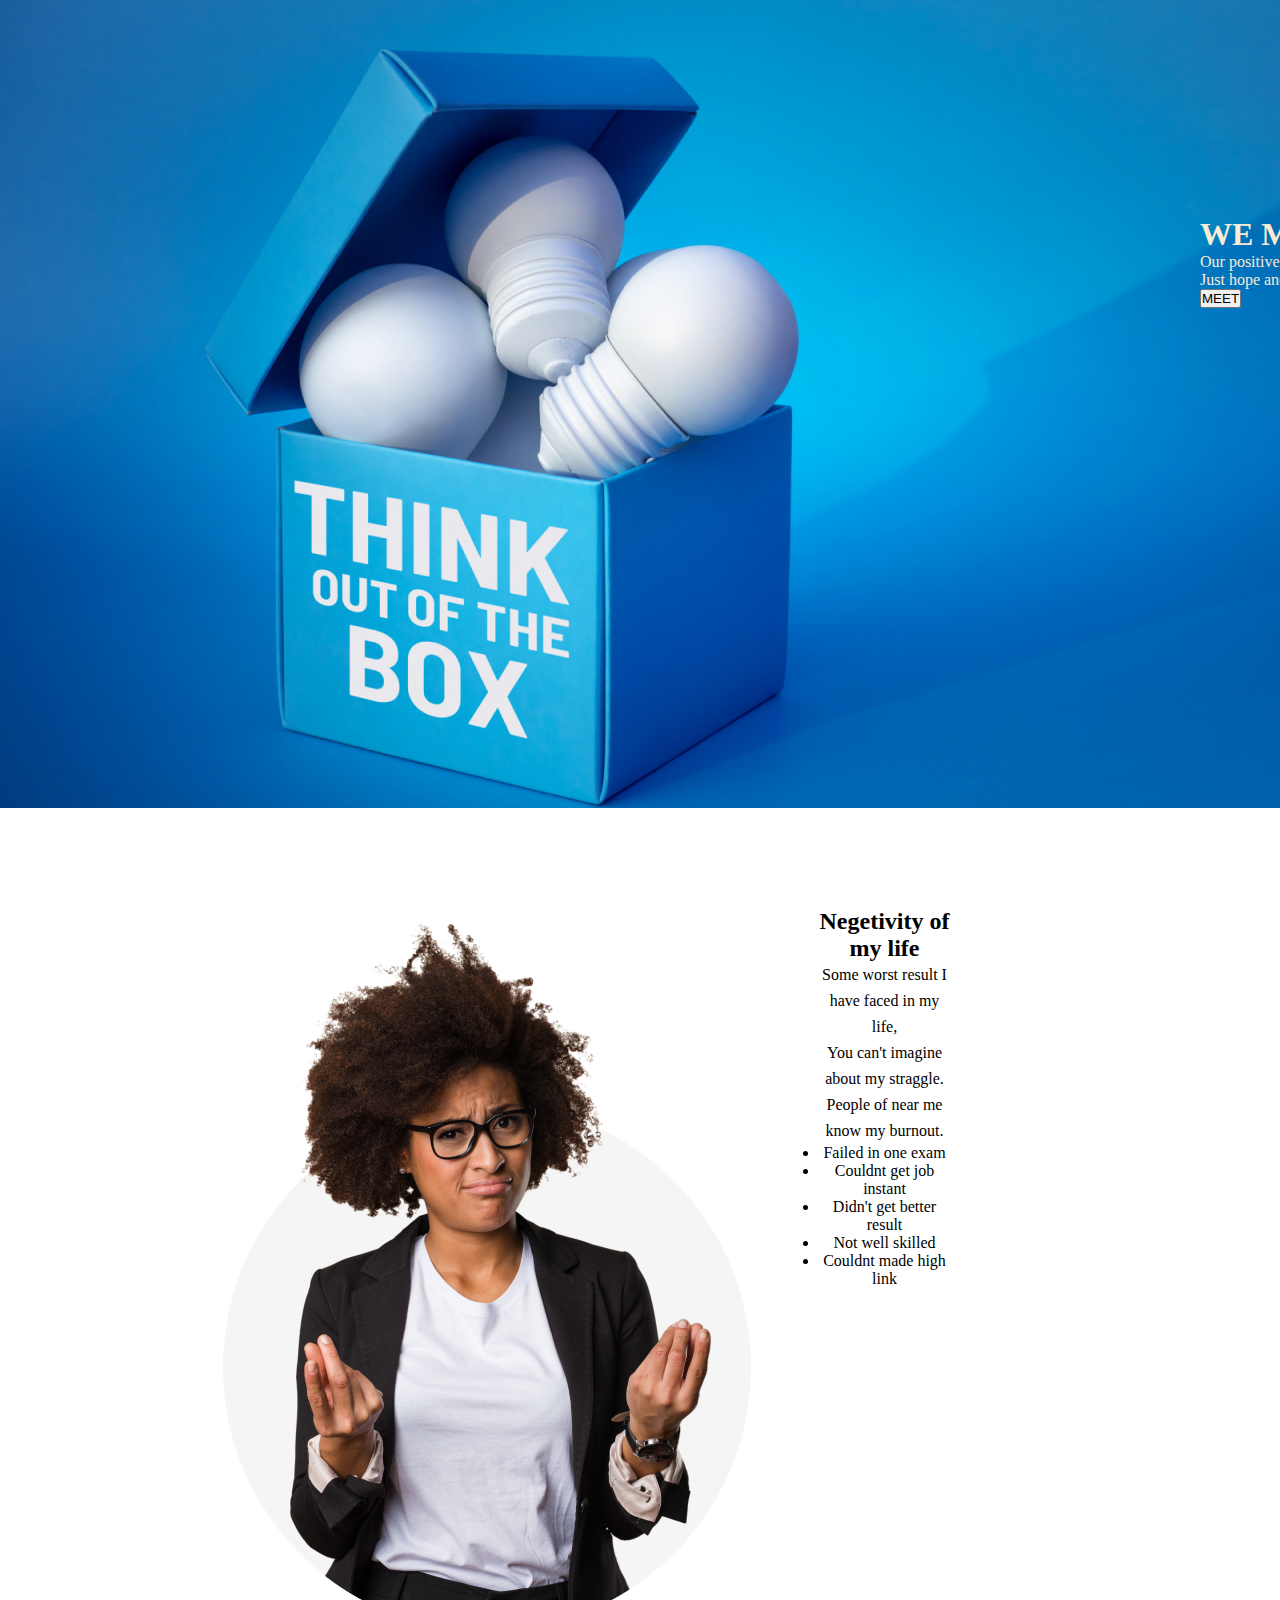
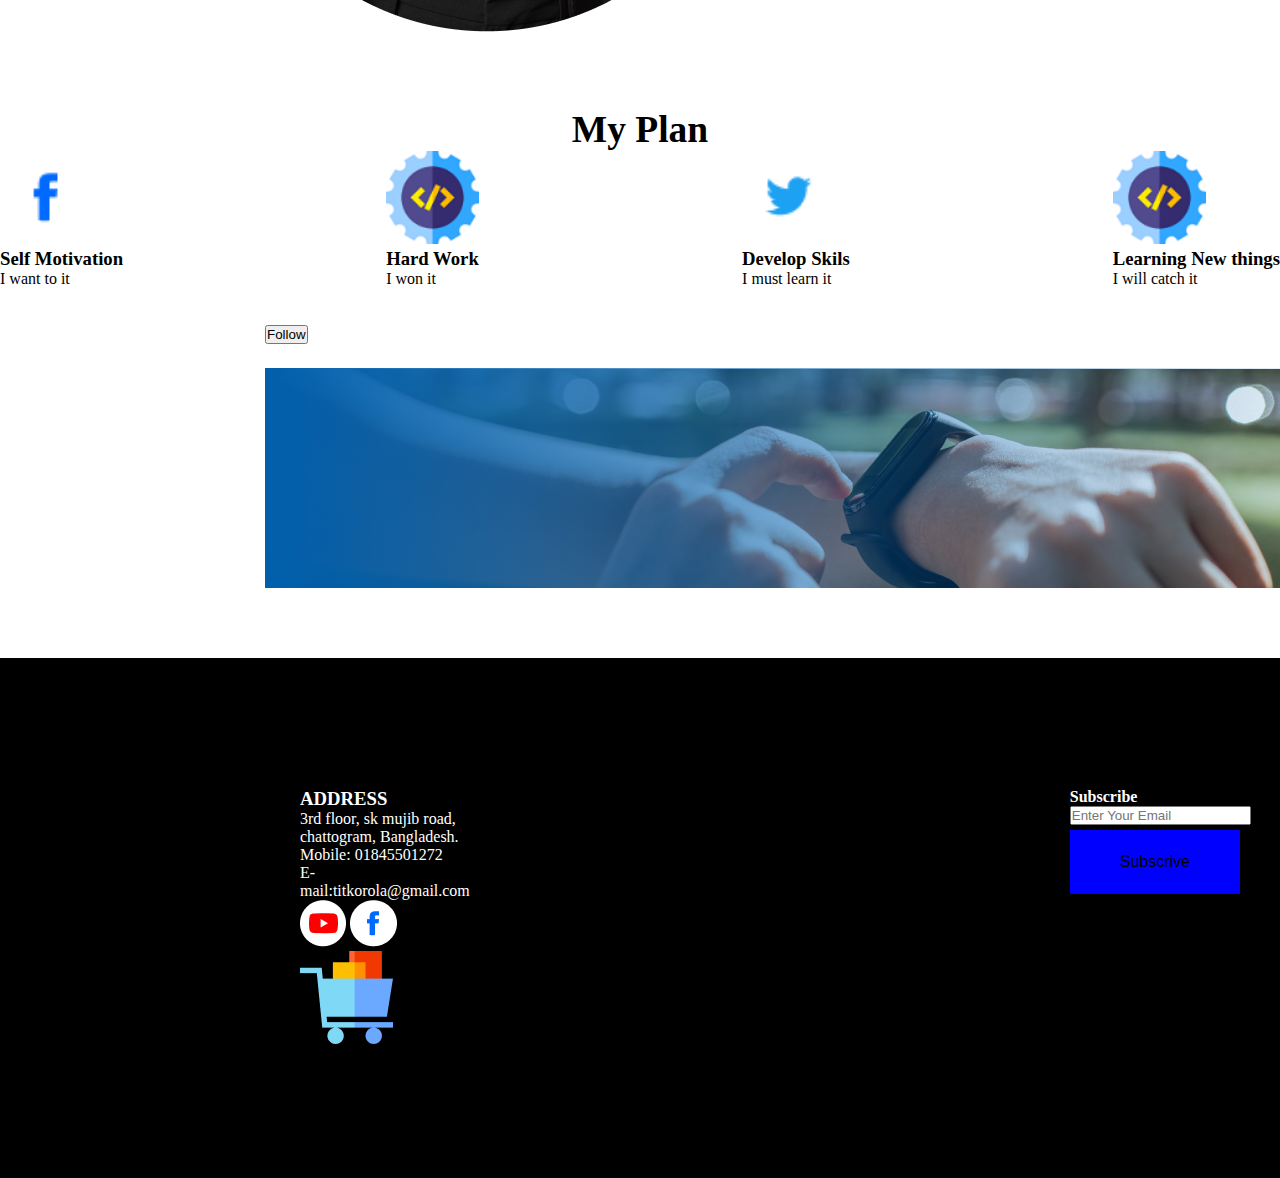
==== commit 2d20e9c0: "some stle added" ====
--- a/positiveweb.html
+++ b/positiveweb.html
@@ -36,7 +36,7 @@
             of near me know my burnout.</p>
 
 
-        <ul>
+        <ul class="failour-items">
             <li>Failed in one exam</li>
             <li>Couldnt get job instant</li>
             <li>Didn't get better result</li>
@@ -105,7 +105,6 @@
     </div>
 
 
-
     </footer>
 </body>
 
--- a/styles.css
+++ b/styles.css
@@ -1,9 +1,13 @@
+*{
+    margin: 0px;
+    padding: 0px;
+}
 .b-image {
     
     width: 700px;
     height: 908px;
     left: 0px;
-    background-position: center;
+    background-position: 100%;
     
 
 
@@ -38,14 +42,25 @@
     margin-left: 200px;
     margin-right: 50px;
 }
-
+.second-dis{
+font-weight:400;
+Size:16px;
+Line-height:26px;
+}
 .mid-content {
    
     width: 1072px;
     height: 723px;
-    left: 206px;
+    left: 20px;
     top: 939px;
     
+}
+.ul{
+position: absolute;
+width: 349px;
+height: 162px;
+left: 862px;
+top: 1416px;
 }
 
 .plan-text {
@@ -69,14 +84,16 @@
 .watch-img{
     background-image: linear-gradient(90deg, #005FAC 0%, rgba(0, 95, 172, 0) 100%), url("/images/watch.png");
     width: 1140px;
-    height: 200px;
+    height: 300px;
     top: 2200.96px;
     bottom: 20px;
-font:white;
-    background-position:left:80px;right:40px;
+    font:white;
+    left: 230px;
+    background-position:left 80px; right: 40px;
+    background-repeat: no-repeat;
     margin-left:265px;
     margin-right:80px;
-
+    
 }
 
 .footer-style{
@@ -103,19 +120,22 @@
 
 .ending-button{
     background-color: blue;
-    
+ 
 width: 170.11px;
 height: 64px;
 left: 1046px;
 top: 2921.96px;
 margin-top: 5px;
-
+border: none;
+padding: 15px 32px;
+display: inline-block;
+font-size: 16px;
 }
 .input-data {
    
 font: white;
 background-color: black;
-text-color:white;
+color:white;
 padding: 130px 300px;
 }
 .footer-address{
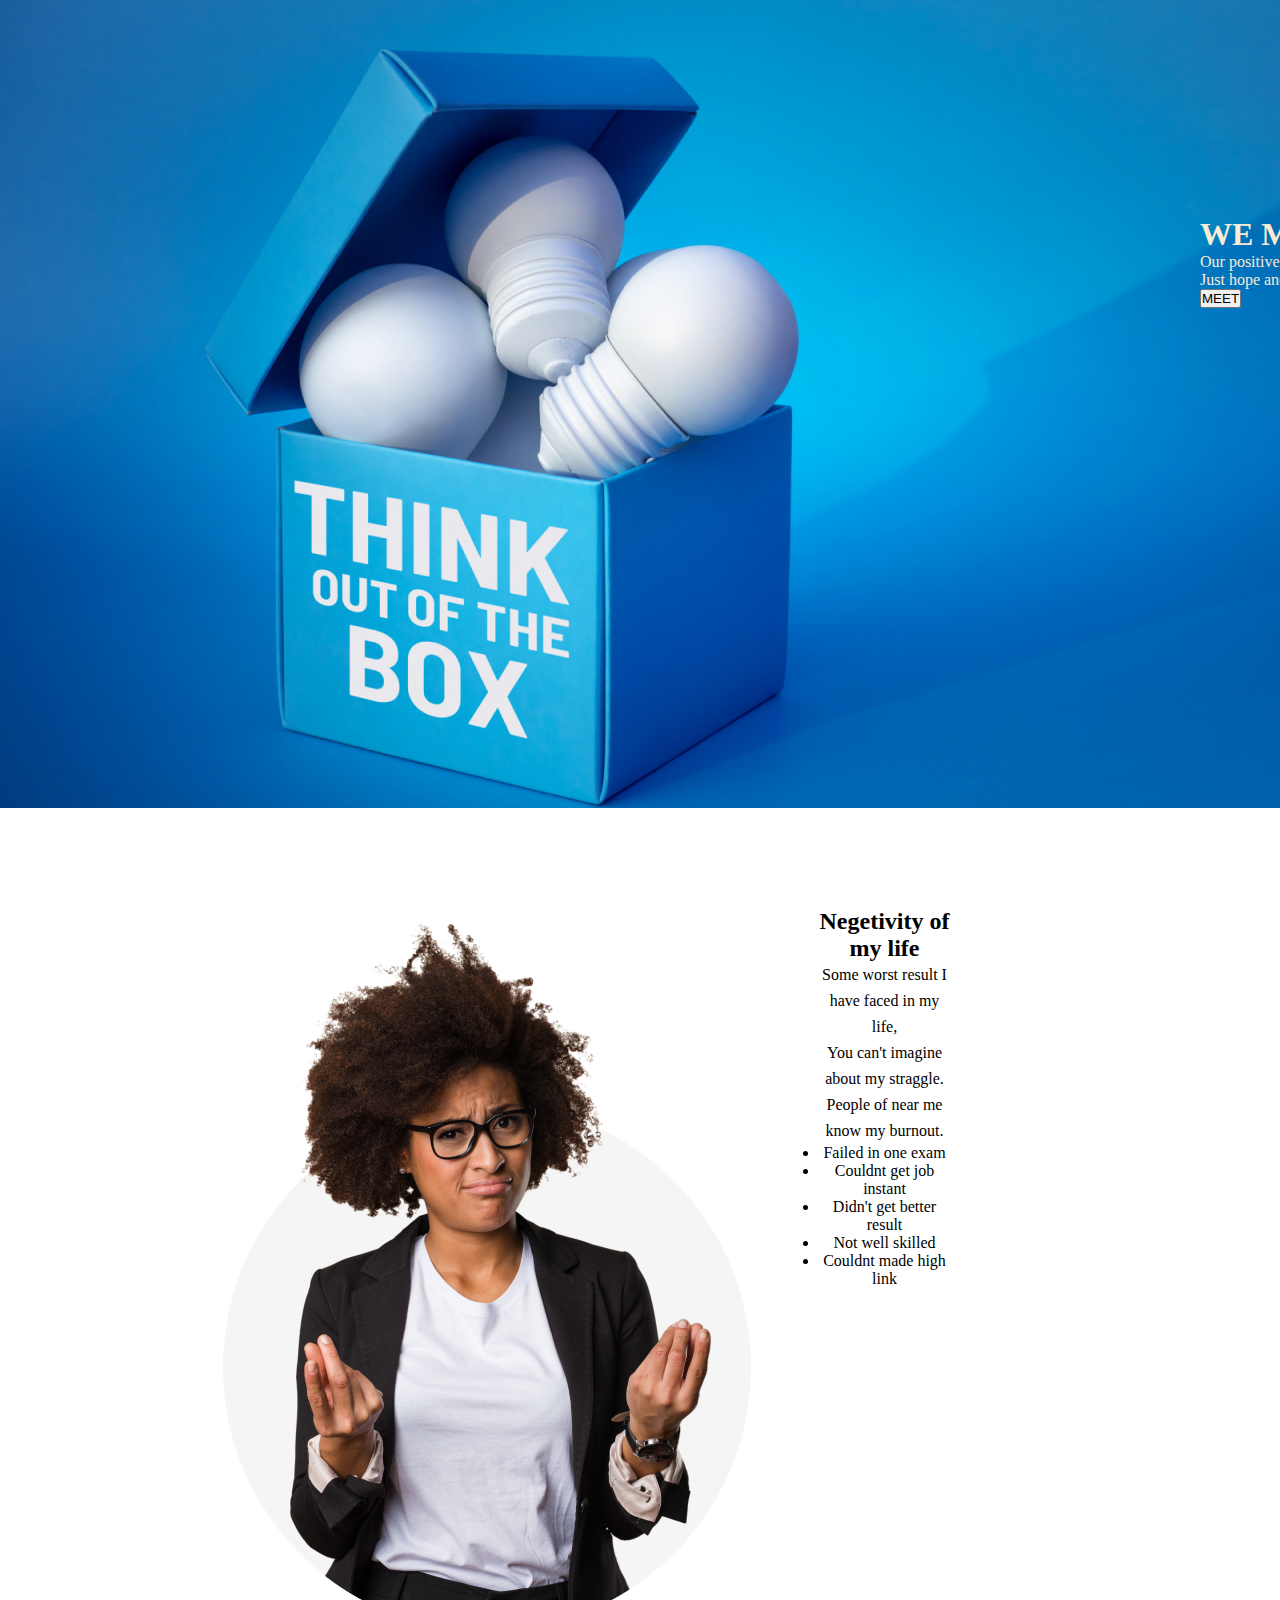
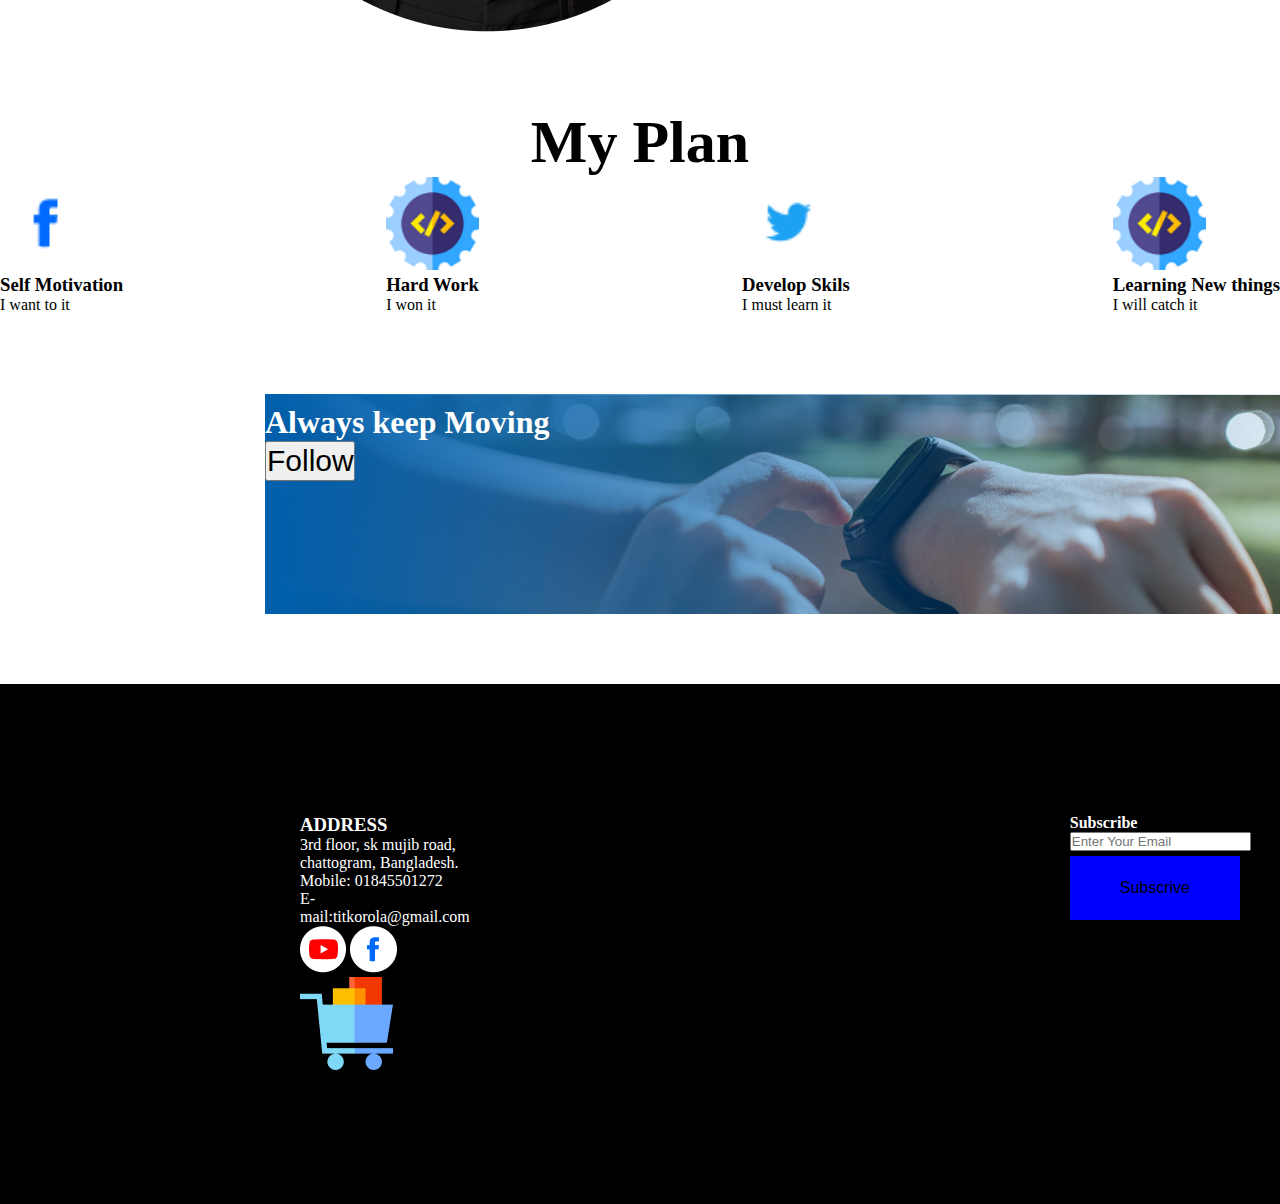
==== commit 353c2dde: "add style" ====
--- a/positiveweb.html
+++ b/positiveweb.html
@@ -79,7 +79,7 @@
         </div>
     </div>
 
-<div class="watch-img"> <h1 style="color:white">Always keep Moving</h1>
+<div class="watch-img"> <br><br><br><br><br><h1 style="color:white" font-size="30px">Always keep Moving</h1>
     <button class="follow-btn">Follow</button>
 </div>
 
--- a/styles.css
+++ b/styles.css
@@ -65,7 +65,9 @@
 
 .plan-text {
     text-align: center;
-    font-size: 25px;
+    font-size: 40px;
+    bottom: 20px;
+   
 }
 
 .plan-container {
@@ -94,6 +96,13 @@
     margin-left:265px;
     margin-right:80px;
     
+}
+.follow-btn{
+    width: 90px;
+    height: 40px;
+    font-size: 30px;
+    font: white;
+
 }
 
 .footer-style{
